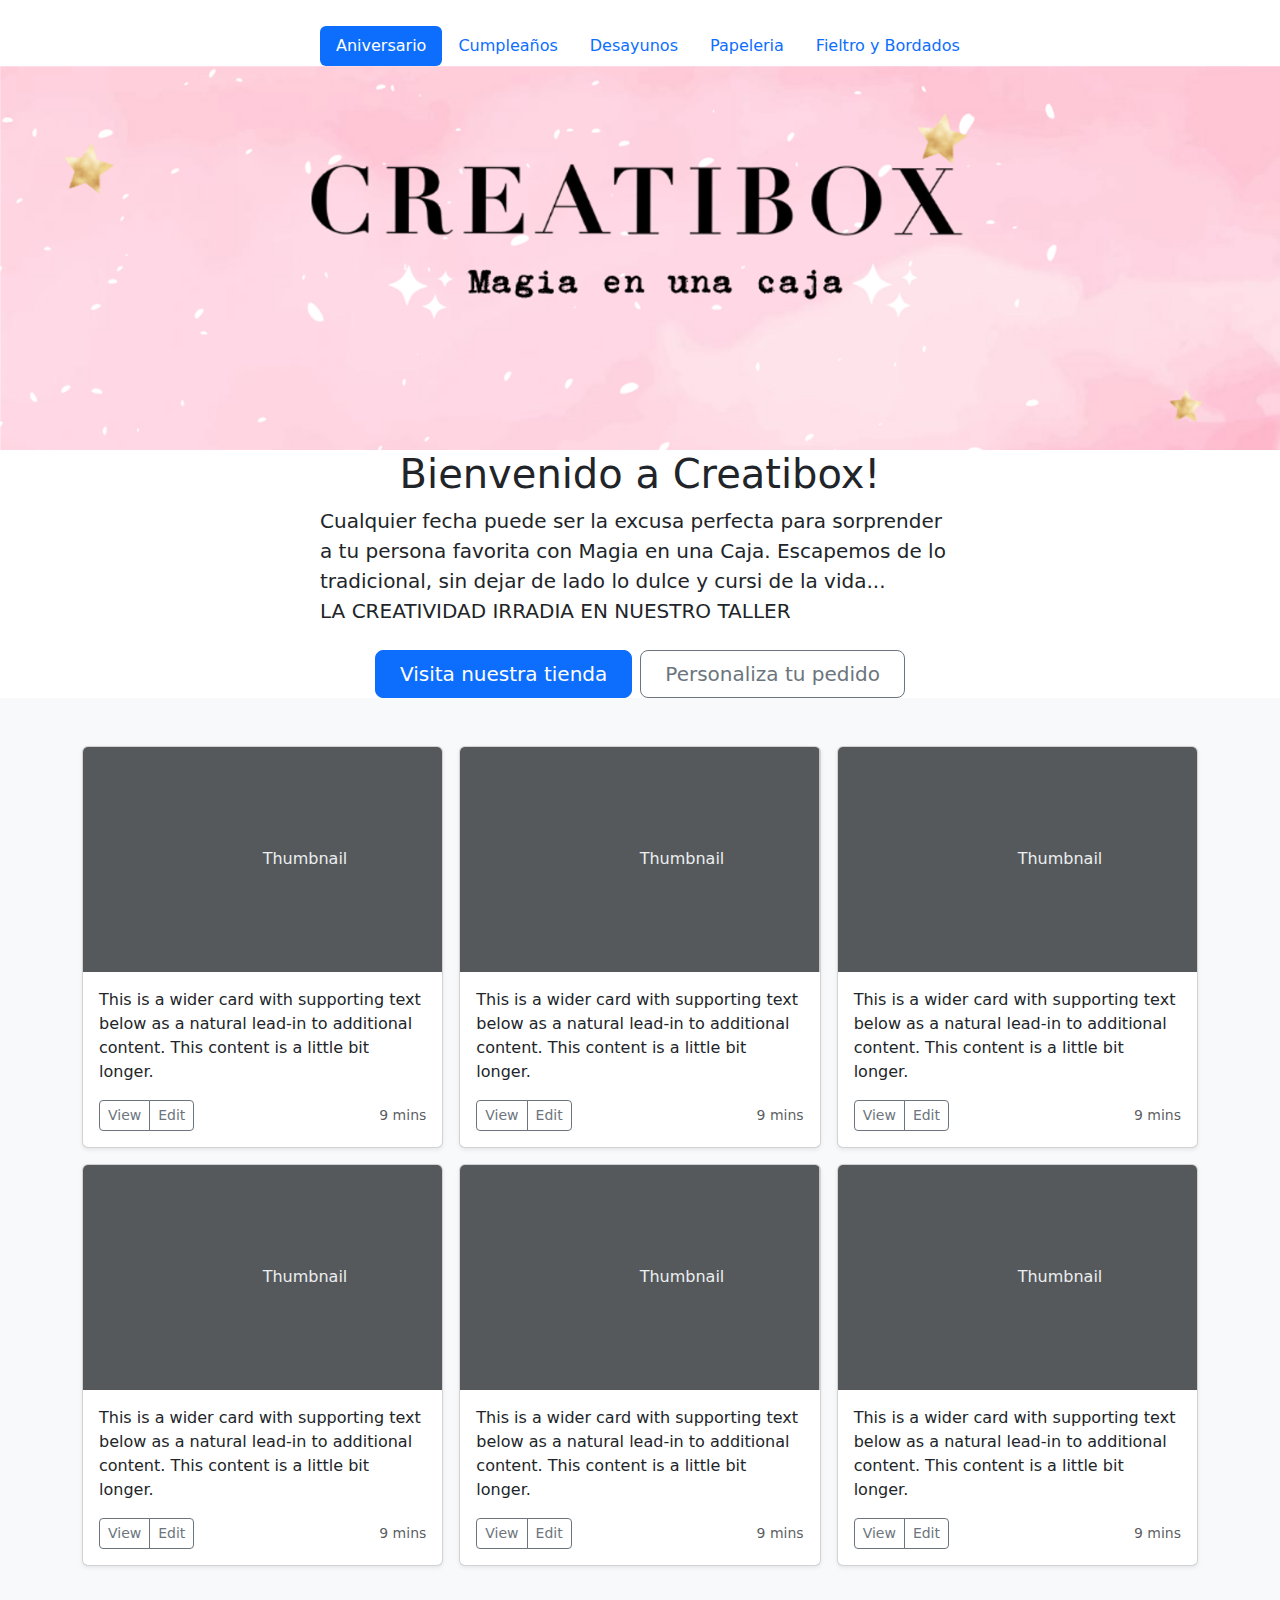
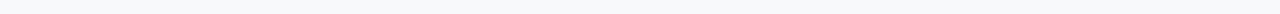
==== index.html @ 1704ca35 "Update index.html" ====
<!DOCTYPE html>
<html lang="en">
<head>
    <meta charset="UTF-8">
    <meta name="viewport" content="width=device-width, initial-scale=1.0">
    <title>Creatibox</title>
    <link href="https://cdn.jsdelivr.net/npm/bootstrap@5.3.3/dist/css/bootstrap.min.css" rel="stylesheet" integrity="sha384-QWTKZyjpPEjISv5WaRU9OFeRpok6YctnYmDr5pNlyT2bRjXh0JMhjY6hW+ALEwIH" crossorigin="anonymous">
    <link rel="stylesheet" href="sticreatibox.css">
</head>
<body>
    <header>
    <ul class="nav nav-pills">
        <li class="nav-item"><a href="Cat_aniversario" class="nav-link active" aria-current="page">Aniversario</a></li>
        <li class="nav-item"><a href="Cat_Cumpleaños" class="nav-link">Cumpleaños</a></li>
        <li class="nav-item"><a href="Cat_Desayunos" class="nav-link">Desayunos</a></li>
        <li class="nav-item"><a href="Cat_Papeleria" class="nav-link">Papeleria</a></li>
        <li class="nav-item"><a href="Cat_Fieltro" class="nav-link">Fieltro y Bordados</a></li>
      </ul>
    </header>
    <!--parte 1 banner-->
    <div id="portada">
        <img class="" src="banner_creatibox.PNG" alt="" width="100%">
        <h1 class="principal">Bienvenido a Creatibox!</h1>
        <div class="col-lg-6 mx-auto">
          <p class="lead mb-4">Cualquier fecha puede ser la excusa perfecta para sorprender a tu persona favorita con Magia en una Caja. Escapemos de lo tradicional, sin dejar de lado lo dulce y cursi de la vida... <br> LA CREATIVIDAD IRRADIA EN NUESTRO TALLER</p>
          <div class="d-grid gap-2 d-sm-flex justify-content-sm-center">
            <button type="button" class="btn btn-primary btn-lg px-4 gap-3">Visita nuestra tienda</button>
            <button type="button" class="btn btn-outline-secondary btn-lg px-4">Personaliza tu pedido</button>
          </div>
        </div>
      </div>
    <!--display de fotos-->
    <div class="album py-5 bg-body-tertiary">
        <div class="container">
    
          <div class="row row-cols-1 row-cols-sm-2 row-cols-md-3 g-3">
            <div class="col">
              <div class="card shadow-sm">
                <svg class="bd-placeholder-img card-img-top" width="100%" height="225" xmlns="http://www.w3.org/2000/svg" role="img" aria-label="Placeholder: Thumbnail" preserveAspectRatio="xMidYMid slice" focusable="false"><title>Placeholder</title><rect width="100%" height="100%" fill="#55595c"></rect><text x="50%" y="50%" fill="#eceeef" dy=".3em">Thumbnail</text></svg>
                <div class="card-body">
                  <p class="card-text">This is a wider card with supporting text below as a natural lead-in to additional content. This content is a little bit longer.</p>
                  <div class="d-flex justify-content-between align-items-center">
                    <div class="btn-group">
                      <button type="button" class="btn btn-sm btn-outline-secondary">View</button>
                      <button type="button" class="btn btn-sm btn-outline-secondary">Edit</button>
                    </div>
                    <small class="text-body-secondary">9 mins</small>
                  </div>
                </div>
              </div>
            </div>
            <div class="col">
              <div class="card shadow-sm">
                <svg class="bd-placeholder-img card-img-top" width="100%" height="225" xmlns="http://www.w3.org/2000/svg" role="img" aria-label="Placeholder: Thumbnail" preserveAspectRatio="xMidYMid slice" focusable="false"><title>Placeholder</title><rect width="100%" height="100%" fill="#55595c"></rect><text x="50%" y="50%" fill="#eceeef" dy=".3em">Thumbnail</text></svg>
                <div class="card-body">
                  <p class="card-text">This is a wider card with supporting text below as a natural lead-in to additional content. This content is a little bit longer.</p>
                  <div class="d-flex justify-content-between align-items-center">
                    <div class="btn-group">
                      <button type="button" class="btn btn-sm btn-outline-secondary">View</button>
                      <button type="button" class="btn btn-sm btn-outline-secondary">Edit</button>
                    </div>
                    <small class="text-body-secondary">9 mins</small>
                  </div>
                </div>
              </div>
            </div>
            <div class="col">
              <div class="card shadow-sm">
                <svg class="bd-placeholder-img card-img-top" width="100%" height="225" xmlns="http://www.w3.org/2000/svg" role="img" aria-label="Placeholder: Thumbnail" preserveAspectRatio="xMidYMid slice" focusable="false"><title>Placeholder</title><rect width="100%" height="100%" fill="#55595c"></rect><text x="50%" y="50%" fill="#eceeef" dy=".3em">Thumbnail</text></svg>
                <div class="card-body">
                  <p class="card-text">This is a wider card with supporting text below as a natural lead-in to additional content. This content is a little bit longer.</p>
                  <div class="d-flex justify-content-between align-items-center">
                    <div class="btn-group">
                      <button type="button" class="btn btn-sm btn-outline-secondary">View</button>
                      <button type="button" class="btn btn-sm btn-outline-secondary">Edit</button>
                    </div>
                    <small class="text-body-secondary">9 mins</small>
                  </div>
                </div>
              </div>
            </div>
    
            <div class="col">
              <div class="card shadow-sm">
                <svg class="bd-placeholder-img card-img-top" width="100%" height="225" xmlns="http://www.w3.org/2000/svg" role="img" aria-label="Placeholder: Thumbnail" preserveAspectRatio="xMidYMid slice" focusable="false"><title>Placeholder</title><rect width="100%" height="100%" fill="#55595c"></rect><text x="50%" y="50%" fill="#eceeef" dy=".3em">Thumbnail</text></svg>
                <div class="card-body">
                  <p class="card-text">This is a wider card with supporting text below as a natural lead-in to additional content. This content is a little bit longer.</p>
                  <div class="d-flex justify-content-between align-items-center">
                    <div class="btn-group">
                      <button type="button" class="btn btn-sm btn-outline-secondary">View</button>
                      <button type="button" class="btn btn-sm btn-outline-secondary">Edit</button>
                    </div>
                    <small class="text-body-secondary">9 mins</small>
                  </div>
                </div>
              </div>
            </div>
            <div class="col">
              <div class="card shadow-sm">
                <svg class="bd-placeholder-img card-img-top" width="100%" height="225" xmlns="http://www.w3.org/2000/svg" role="img" aria-label="Placeholder: Thumbnail" preserveAspectRatio="xMidYMid slice" focusable="false"><title>Placeholder</title><rect width="100%" height="100%" fill="#55595c"></rect><text x="50%" y="50%" fill="#eceeef" dy=".3em">Thumbnail</text></svg>
                <div class="card-body">
                  <p class="card-text">This is a wider card with supporting text below as a natural lead-in to additional content. This content is a little bit longer.</p>
                  <div class="d-flex justify-content-between align-items-center">
                    <div class="btn-group">
                      <button type="button" class="btn btn-sm btn-outline-secondary">View</button>
                      <button type="button" class="btn btn-sm btn-outline-secondary">Edit</button>
                    </div>
                    <small class="text-body-secondary">9 mins</small>
                  </div>
                </div>
              </div>
            </div>
            <div class="col">
              <div class="card shadow-sm">
                <svg class="bd-placeholder-img card-img-top" width="100%" height="225" xmlns="http://www.w3.org/2000/svg" role="img" aria-label="Placeholder: Thumbnail" preserveAspectRatio="xMidYMid slice" focusable="false"><title>Placeholder</title><rect width="100%" height="100%" fill="#55595c"></rect><text x="50%" y="50%" fill="#eceeef" dy=".3em">Thumbnail</text></svg>
                <div class="card-body">
                  <p class="card-text">This is a wider card with supporting text below as a natural lead-in to additional content. This content is a little bit longer.</p>
                  <div class="d-flex justify-content-between align-items-center">
                    <div class="btn-group">
                      <button type="button" class="btn btn-sm btn-outline-secondary">View</button>
                      <button type="button" class="btn btn-sm btn-outline-secondary">Edit</button>
                    </div>
                    <small class="text-body-secondary">9 mins</small>
                  </div>
                </div>
              </div>
            </div>
</body>
</html>
---- sticreatibox.css ----
.header{
font-family: fantasy;
text-align: center;
}
.principal{
    text-align: center;
}
.nav-pills{
    margin-left: 25%;
    margin-top: 2%;
}
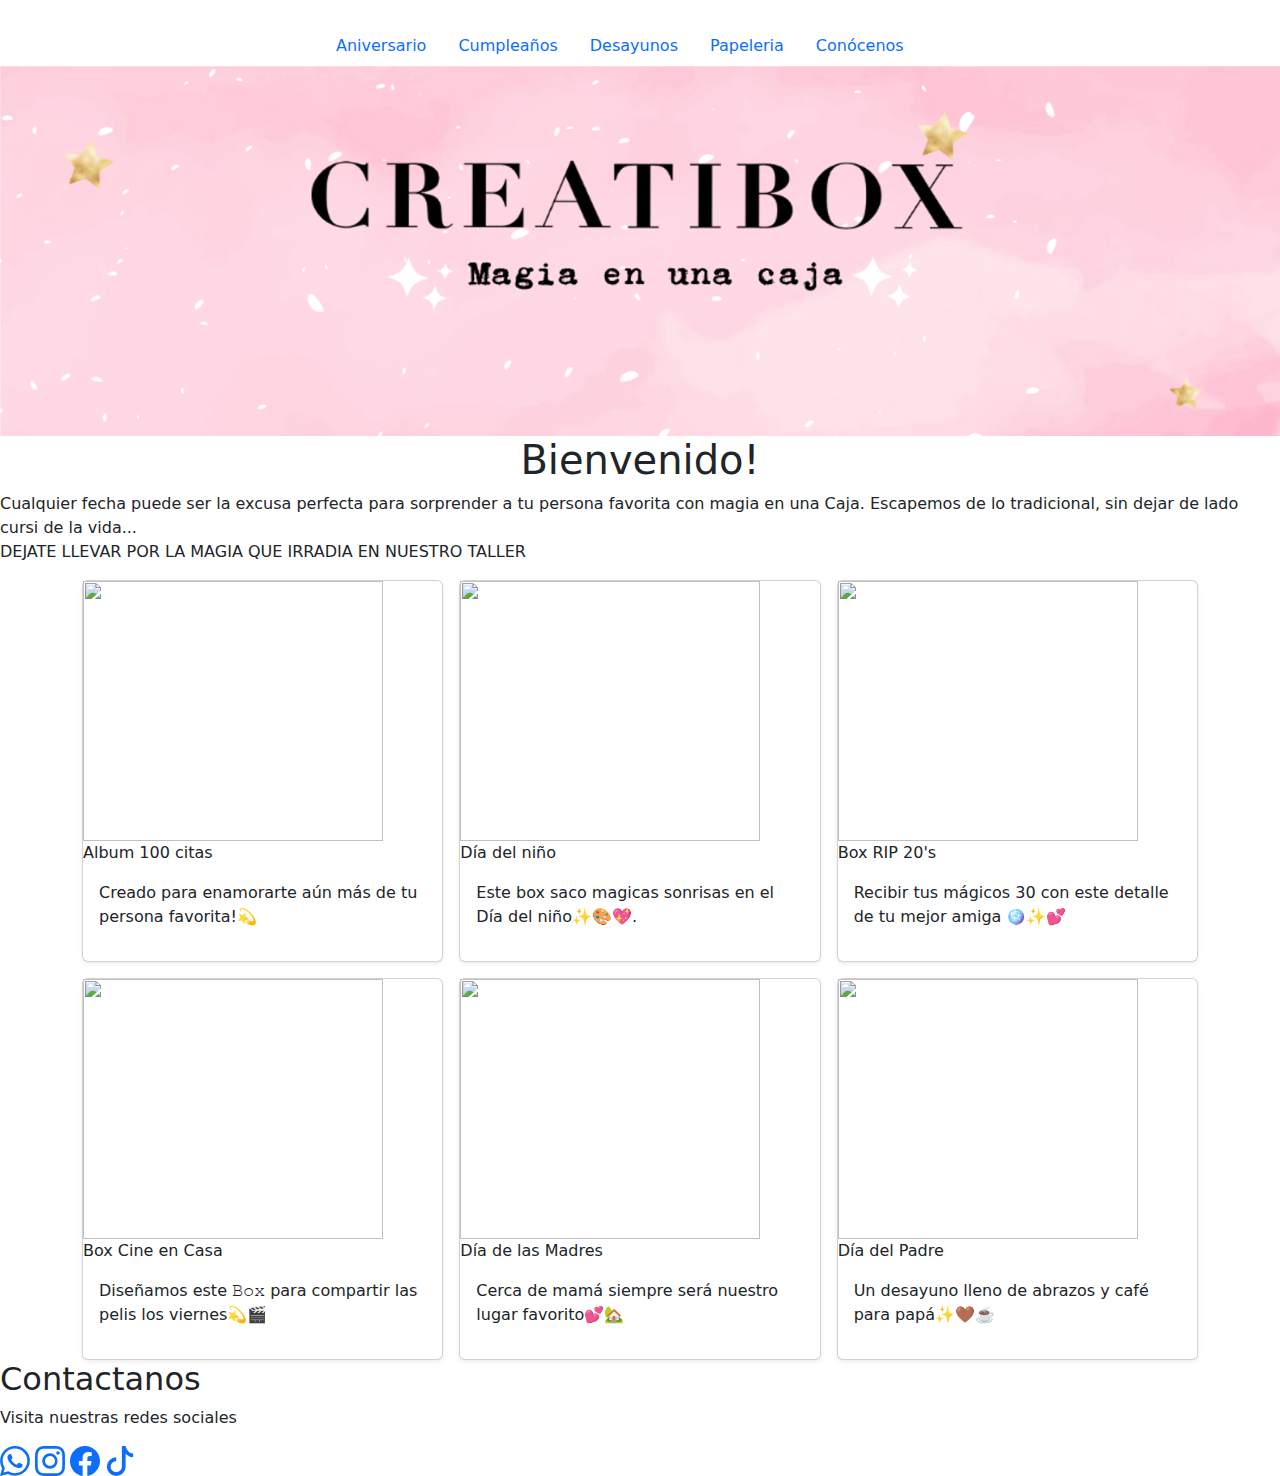
==== commit 3f1cbe30: "Update index.html" ====
--- a/index.html
+++ b/index.html
@@ -1,5 +1,5 @@
 <!DOCTYPE html>
-<html lang="en">
+<html lang="es">
 <head>
     <meta charset="UTF-8">
     <meta name="viewport" content="width=device-width, initial-scale=1.0">
@@ -10,120 +10,119 @@
 <body>
     <header>
     <ul class="nav nav-pills">
-        <li class="nav-item"><a href="Cat_aniversario" class="nav-link active" aria-current="page">Aniversario</a></li>
-        <li class="nav-item"><a href="Cat_Cumpleaños" class="nav-link">Cumpleaños</a></li>
-        <li class="nav-item"><a href="Cat_Desayunos" class="nav-link">Desayunos</a></li>
-        <li class="nav-item"><a href="Cat_Papeleria" class="nav-link">Papeleria</a></li>
-        <li class="nav-item"><a href="Cat_Fieltro" class="nav-link">Fieltro y Bordados</a></li>
+        <li class="nav-item"><a href="https://drive.google.com/file/d/1BgeW65C6iKcRSabEUZu8AlynKFk9W04d/view" class="nav-link">Aniversario</a></li>
+        <li class="nav-item"><a href="https://drive.google.com/file/d/1uQKXh5lFfRZfq7g5q_tAALwRXe04XDT4/view" class="nav-link">Cumpleaños</a></li>
+        <li class="nav-item"><a href="https://drive.google.com/file/d/15_2VA3XuF8bs-eMj814XFstAPiEPyAQj/view" class="nav-link">Desayunos</a></li>
+        <li class="nav-item"><a href="https://drive.google.com/file/d/13I0VQ-iVN0LmcDx_HsK6YAFzVX-oDXko/view" class="nav-link">Papeleria</a></li>
+        <li class="nav-item"><a href="Sobre nosotras.html" class="nav-link">Conócenos</a></li>
       </ul>
     </header>
     <!--parte 1 banner-->
     <div id="portada">
-        <img class="" src="banner_creatibox.PNG" alt="" width="100%">
-        <h1 class="principal">Bienvenido a Creatibox!</h1>
-        <div class="col-lg-6 mx-auto">
-          <p class="lead mb-4">Cualquier fecha puede ser la excusa perfecta para sorprender a tu persona favorita con Magia en una Caja. Escapemos de lo tradicional, sin dejar de lado lo dulce y cursi de la vida... <br> LA CREATIVIDAD IRRADIA EN NUESTRO TALLER</p>
-          <div class="d-grid gap-2 d-sm-flex justify-content-sm-center">
-            <button type="button" class="btn btn-primary btn-lg px-4 gap-3">Visita nuestra tienda</button>
-            <button type="button" class="btn btn-outline-secondary btn-lg px-4">Personaliza tu pedido</button>
-          </div>
+        <img class="" src="banner_creatibox.PNG" alt="" width="100%" height="370px">
+        <div id="banner_cont">
+        <h1 class="principal">Bienvenido!</h1>
+          <p>Cualquier fecha puede ser la excusa perfecta para sorprender a tu persona favorita con magia en una Caja. Escapemos de lo tradicional, sin dejar de lado cursi de la vida...<br> DEJATE LLEVAR POR LA MAGIA QUE IRRADIA EN NUESTRO TALLER</p>
         </div>
       </div>
     <!--display de fotos-->
-    <div class="album py-5 bg-body-tertiary">
+    <div class="album">
         <div class="container">
-    
           <div class="row row-cols-1 row-cols-sm-2 row-cols-md-3 g-3">
             <div class="col">
               <div class="card shadow-sm">
-                <svg class="bd-placeholder-img card-img-top" width="100%" height="225" xmlns="http://www.w3.org/2000/svg" role="img" aria-label="Placeholder: Thumbnail" preserveAspectRatio="xMidYMid slice" focusable="false"><title>Placeholder</title><rect width="100%" height="100%" fill="#55595c"></rect><text x="50%" y="50%" fill="#eceeef" dy=".3em">Thumbnail</text></svg>
+                <img src="album100.png" width="300px" height="260px" role="img" aria-label="Placeholder: Thumbnail" preserveAspectRatio="xMidYMid slice" focusable="false"><title></title><rect width="100%" height="100%" fill=""></rect><text x="50%" y="50%" fill="" dy=".3em">Album 100 citas</text></svg>
                 <div class="card-body">
-                  <p class="card-text">This is a wider card with supporting text below as a natural lead-in to additional content. This content is a little bit longer.</p>
+                  <p class="card-text">Creado para enamorarte aún más de tu persona favorita!💫</p>
                   <div class="d-flex justify-content-between align-items-center">
-                    <div class="btn-group">
-                      <button type="button" class="btn btn-sm btn-outline-secondary">View</button>
-                      <button type="button" class="btn btn-sm btn-outline-secondary">Edit</button>
-                    </div>
-                    <small class="text-body-secondary">9 mins</small>
+                    <small class="text-body-secondary"></small>
                   </div>
                 </div>
               </div>
             </div>
             <div class="col">
               <div class="card shadow-sm">
-                <svg class="bd-placeholder-img card-img-top" width="100%" height="225" xmlns="http://www.w3.org/2000/svg" role="img" aria-label="Placeholder: Thumbnail" preserveAspectRatio="xMidYMid slice" focusable="false"><title>Placeholder</title><rect width="100%" height="100%" fill="#55595c"></rect><text x="50%" y="50%" fill="#eceeef" dy=".3em">Thumbnail</text></svg>
+                <img src="imagen1.png" width="300px" height="260px" role="img" aria-label="Placeholder: Thumbnail" preserveAspectRatio="xMidYMid slice" focusable="false"><title></title><rect width="100%" height="100%" fill=""></rect><text x="50%" y="50%" fill="" dy=".3em">Día del niño</text></svg>
                 <div class="card-body">
-                  <p class="card-text">This is a wider card with supporting text below as a natural lead-in to additional content. This content is a little bit longer.</p>
+                  <p class="card-text">Este box saco magicas sonrisas en el Día del niño✨🎨💖.</p>
                   <div class="d-flex justify-content-between align-items-center">
-                    <div class="btn-group">
-                      <button type="button" class="btn btn-sm btn-outline-secondary">View</button>
-                      <button type="button" class="btn btn-sm btn-outline-secondary">Edit</button>
-                    </div>
-                    <small class="text-body-secondary">9 mins</small>
+                    <small class="text-body-secondary"></small>
                   </div>
                 </div>
               </div>
             </div>
             <div class="col">
               <div class="card shadow-sm">
-                <svg class="bd-placeholder-img card-img-top" width="100%" height="225" xmlns="http://www.w3.org/2000/svg" role="img" aria-label="Placeholder: Thumbnail" preserveAspectRatio="xMidYMid slice" focusable="false"><title>Placeholder</title><rect width="100%" height="100%" fill="#55595c"></rect><text x="50%" y="50%" fill="#eceeef" dy=".3em">Thumbnail</text></svg>
+                <img src="rip20s.png" width="300px" height="260px" role="img" aria-label="Placeholder: Thumbnail" preserveAspectRatio="xMidYMid slice" focusable="false"><title></title><rect width="100%" height="100%" fill=""></rect><text x="50%" y="50%" fill="" dy=".3em">Box RIP 20's</text></svg>
                 <div class="card-body">
-                  <p class="card-text">This is a wider card with supporting text below as a natural lead-in to additional content. This content is a little bit longer.</p>
+                  <p class="card-text">Recibir tus mágicos 30 con este detalle de tu mejor amiga 🪩✨💕
+                  </p>
                   <div class="d-flex justify-content-between align-items-center">
-                    <div class="btn-group">
-                      <button type="button" class="btn btn-sm btn-outline-secondary">View</button>
-                      <button type="button" class="btn btn-sm btn-outline-secondary">Edit</button>
-                    </div>
-                    <small class="text-body-secondary">9 mins</small>
-                  </div>
-                </div>
-              </div>
-            </div>
-    
-            <div class="col">
-              <div class="card shadow-sm">
-                <svg class="bd-placeholder-img card-img-top" width="100%" height="225" xmlns="http://www.w3.org/2000/svg" role="img" aria-label="Placeholder: Thumbnail" preserveAspectRatio="xMidYMid slice" focusable="false"><title>Placeholder</title><rect width="100%" height="100%" fill="#55595c"></rect><text x="50%" y="50%" fill="#eceeef" dy=".3em">Thumbnail</text></svg>
-                <div class="card-body">
-                  <p class="card-text">This is a wider card with supporting text below as a natural lead-in to additional content. This content is a little bit longer.</p>
-                  <div class="d-flex justify-content-between align-items-center">
-                    <div class="btn-group">
-                      <button type="button" class="btn btn-sm btn-outline-secondary">View</button>
-                      <button type="button" class="btn btn-sm btn-outline-secondary">Edit</button>
-                    </div>
-                    <small class="text-body-secondary">9 mins</small>
+                    <small class="text-body-secondary"></small>
                   </div>
                 </div>
               </div>
             </div>
             <div class="col">
               <div class="card shadow-sm">
-                <svg class="bd-placeholder-img card-img-top" width="100%" height="225" xmlns="http://www.w3.org/2000/svg" role="img" aria-label="Placeholder: Thumbnail" preserveAspectRatio="xMidYMid slice" focusable="false"><title>Placeholder</title><rect width="100%" height="100%" fill="#55595c"></rect><text x="50%" y="50%" fill="#eceeef" dy=".3em">Thumbnail</text></svg>
+                <img src="boxcineencasa.png" width="300px" height="260px" role="img" aria-label="Placeholder: Thumbnail" preserveAspectRatio="xMidYMid slice" focusable="false"><title></title><rect width="100%" height="100%" fill=""></rect><text x="50%" y="50%" fill="" dy=".3em">Box Cine en Casa</text></svg>
                 <div class="card-body">
-                  <p class="card-text">This is a wider card with supporting text below as a natural lead-in to additional content. This content is a little bit longer.</p>
+                  <p class="card-text">Diseñamos este 𝙱𝚘𝚡 para compartir las pelis los viernes💫🎬
+                  </p>
                   <div class="d-flex justify-content-between align-items-center">
-                    <div class="btn-group">
-                      <button type="button" class="btn btn-sm btn-outline-secondary">View</button>
-                      <button type="button" class="btn btn-sm btn-outline-secondary">Edit</button>
-                    </div>
-                    <small class="text-body-secondary">9 mins</small>
+                    <small class="text-body-secondary"></small>
                   </div>
                 </div>
               </div>
             </div>
             <div class="col">
               <div class="card shadow-sm">
-                <svg class="bd-placeholder-img card-img-top" width="100%" height="225" xmlns="http://www.w3.org/2000/svg" role="img" aria-label="Placeholder: Thumbnail" preserveAspectRatio="xMidYMid slice" focusable="false"><title>Placeholder</title><rect width="100%" height="100%" fill="#55595c"></rect><text x="50%" y="50%" fill="#eceeef" dy=".3em">Thumbnail</text></svg>
+                <img src="diadelamadre.jpeg" width="300px" height="260px" role="img" aria-label="Placeholder: Thumbnail" preserveAspectRatio="xMidYMid slice" focusable="false"><title></title><rect width="100%" height="100%" fill=""></rect><text x="50%" y="50%" fill="" dy=".3em"> Día de las Madres</text></svg>
                 <div class="card-body">
-                  <p class="card-text">This is a wider card with supporting text below as a natural lead-in to additional content. This content is a little bit longer.</p>
+                  <p class="card-text">Cerca de mamá siempre será nuestro lugar favorito💕🏡
+                  </p>
                   <div class="d-flex justify-content-between align-items-center">
-                    <div class="btn-group">
-                      <button type="button" class="btn btn-sm btn-outline-secondary">View</button>
-                      <button type="button" class="btn btn-sm btn-outline-secondary">Edit</button>
-                    </div>
-                    <small class="text-body-secondary">9 mins</small>
+                    <small class="text-body-secondary"></small>
                   </div>
                 </div>
               </div>
             </div>
+            <div class="col">
+              <div class="card shadow-sm">
+                <img src="diadelpadre.png" width="300px" height="260px" role="img" aria-label="Placeholder: Thumbnail" preserveAspectRatio="xMidYMid slice" focusable="false"><title></title><rect width="100%" height="100%" fill=""></rect><text x="50%" y="50%" fill="" dy=".3em">Día del Padre</text></svg>
+                <div class="card-body">
+                  <p class="card-text">Un desayuno lleno de abrazos y café para papá✨🤎☕️
+                  </p>
+                  <div class="d-flex justify-content-between align-items-center">
+                    <small class="text-body-secondary"></small>
+                  </div>
+                </div>
+              </div>
+            </div>
+          </div>
+        </div>
+      </div>
+    </div>
+  </div>
+</div>
+  <!--piedepagina-->
+<footer>
+  <div>
+  <h2>Contactanos</h2>
+  <p>Visita nuestras redes sociales</p>
+  <a href="https://api.whatsapp.com/send?phone=51977813447"><svg xmlns="http://www.w3.org/2000/svg" width="30" height="30" fill="currentColor" class="" viewBox="0 0 16 16">
+    <path d="M13.601 2.326A7.85 7.85 0 0 0 7.994 0C3.627 0 .068 3.558.064 7.926c0 1.399.366 2.76 1.057 3.965L0 16l4.204-1.102a7.9 7.9 0 0 0 3.79.965h.004c4.368 0 7.926-3.558 7.93-7.93A7.9 7.9 0 0 0 13.6 2.326zM7.994 14.521a6.6 6.6 0 0 1-3.356-.92l-.24-.144-2.494.654.666-2.433-.156-.251a6.56 6.56 0 0 1-1.007-3.505c0-3.626 2.957-6.584 6.591-6.584a6.56 6.56 0 0 1 4.66 1.931 6.56 6.56 0 0 1 1.928 4.66c-.004 3.639-2.961 6.592-6.592 6.592m3.615-4.934c-.197-.099-1.17-.578-1.353-.646-.182-.065-.315-.099-.445.099-.133.197-.513.646-.627.775-.114.133-.232.148-.43.05-.197-.1-.836-.308-1.592-.985-.59-.525-.985-1.175-1.103-1.372-.114-.198-.011-.304.088-.403.087-.088.197-.232.296-.346.1-.114.133-.198.198-.33.065-.134.034-.248-.015-.347-.05-.099-.445-1.076-.612-1.47-.16-.389-.323-.335-.445-.34-.114-.007-.247-.007-.38-.007a.73.73 0 0 0-.529.247c-.182.198-.691.677-.691 1.654s.71 1.916.81 2.049c.098.133 1.394 2.132 3.383 2.992.47.205.84.326 1.129.418.475.152.904.129 1.246.08.38-.058 1.171-.48 1.338-.943.164-.464.164-.86.114-.943-.049-.084-.182-.133-.38-.232"/>
+    </svg></a>
+  <a href="https://www.instagram.com/creatibox.pe/?hl=es-la"><svg xmlns="http://www.w3.org/2000/svg" width="30" height="30" fill="currentColor" class="" viewBox="0 0 16 16">
+      <path d="M8 0C5.829 0 5.556.01 4.703.048 3.85.088 3.269.222 2.76.42a3.9 3.9 0 0 0-1.417.923A3.9 3.9 0 0 0 .42 2.76C.222 3.268.087 3.85.048 4.7.01 5.555 0 5.827 0 8.001c0 2.172.01 2.444.048 3.297.04.852.174 1.433.372 1.942.205.526.478.972.923 1.417.444.445.89.719 1.416.923.51.198 1.09.333 1.942.372C5.555 15.99 5.827 16 8 16s2.444-.01 3.298-.048c.851-.04 1.434-.174 1.943-.372a3.9 3.9 0 0 0 1.416-.923c.445-.445.718-.891.923-1.417.197-.509.332-1.09.372-1.942C15.99 10.445 16 10.173 16 8s-.01-2.445-.048-3.299c-.04-.851-.175-1.433-.372-1.941a3.9 3.9 0 0 0-.923-1.417A3.9 3.9 0 0 0 13.24.42c-.51-.198-1.092-.333-1.943-.372C10.443.01 10.172 0 7.998 0zm-.717 1.442h.718c2.136 0 2.389.007 3.232.046.78.035 1.204.166 1.486.275.373.145.64.319.92.599s.453.546.598.92c.11.281.24.705.275 1.485.039.843.047 1.096.047 3.231s-.008 2.389-.047 3.232c-.035.78-.166 1.203-.275 1.485a2.5 2.5 0 0 1-.599.919c-.28.28-.546.453-.92.598-.28.11-.704.24-1.485.276-.843.038-1.096.047-3.232.047s-2.39-.009-3.233-.047c-.78-.036-1.203-.166-1.485-.276a2.5 2.5 0 0 1-.92-.598 2.5 2.5 0 0 1-.6-.92c-.109-.281-.24-.705-.275-1.485-.038-.843-.046-1.096-.046-3.233s.008-2.388.046-3.231c.036-.78.166-1.204.276-1.486.145-.373.319-.64.599-.92s.546-.453.92-.598c.282-.11.705-.24 1.485-.276.738-.034 1.024-.044 2.515-.045zm4.988 1.328a.96.96 0 1 0 0 1.92.96.96 0 0 0 0-1.92m-4.27 1.122a4.109 4.109 0 1 0 0 8.217 4.109 4.109 0 0 0 0-8.217m0 1.441a2.667 2.667 0 1 1 0 5.334 2.667 2.667 0 0 1 0-5.334"/>
+      </svg></a>
+  <a href="https://www.facebook.com/search/top?q=creatibox&locale=es_LA"><svg xmlns="http://www.w3.org/2000/svg" width="30" height="30" fill="currentColor" class="" viewBox="0 0 16 16">
+  <path d="M16 8.049c0-4.446-3.582-8.05-8-8.05C3.58 0-.002 3.603-.002 8.05c0 4.017 2.926 7.347 6.75 7.951v-5.625h-2.03V8.05H6.75V6.275c0-2.017 1.195-3.131 3.022-3.131.876 0 1.791.157 1.791.157v1.98h-1.009c-.993 0-1.303.621-1.303 1.258v1.51h2.218l-.354 2.326H9.25V16c3.824-.604 6.75-3.934 6.75-7.951"/>
+  </svg></a>
+  <a href="https://www.tiktok.com/@creatibox"><svg xmlns="http://www.w3.org/2000/svg" width="30" height="30" fill="currentColor" class="" viewBox="0 0 16 16">
+  <path d="M9 0h1.98c.144.715.54 1.617 1.235 2.512C12.895 3.389 13.797 4 15 4v2c-1.753 0-3.07-.814-4-1.829V11a5 5 0 1 1-5-5v2a3 3 0 1 0 3 3z"/>
+  </svg></a>
+</div>
+</footer>
 </body>
 </html>
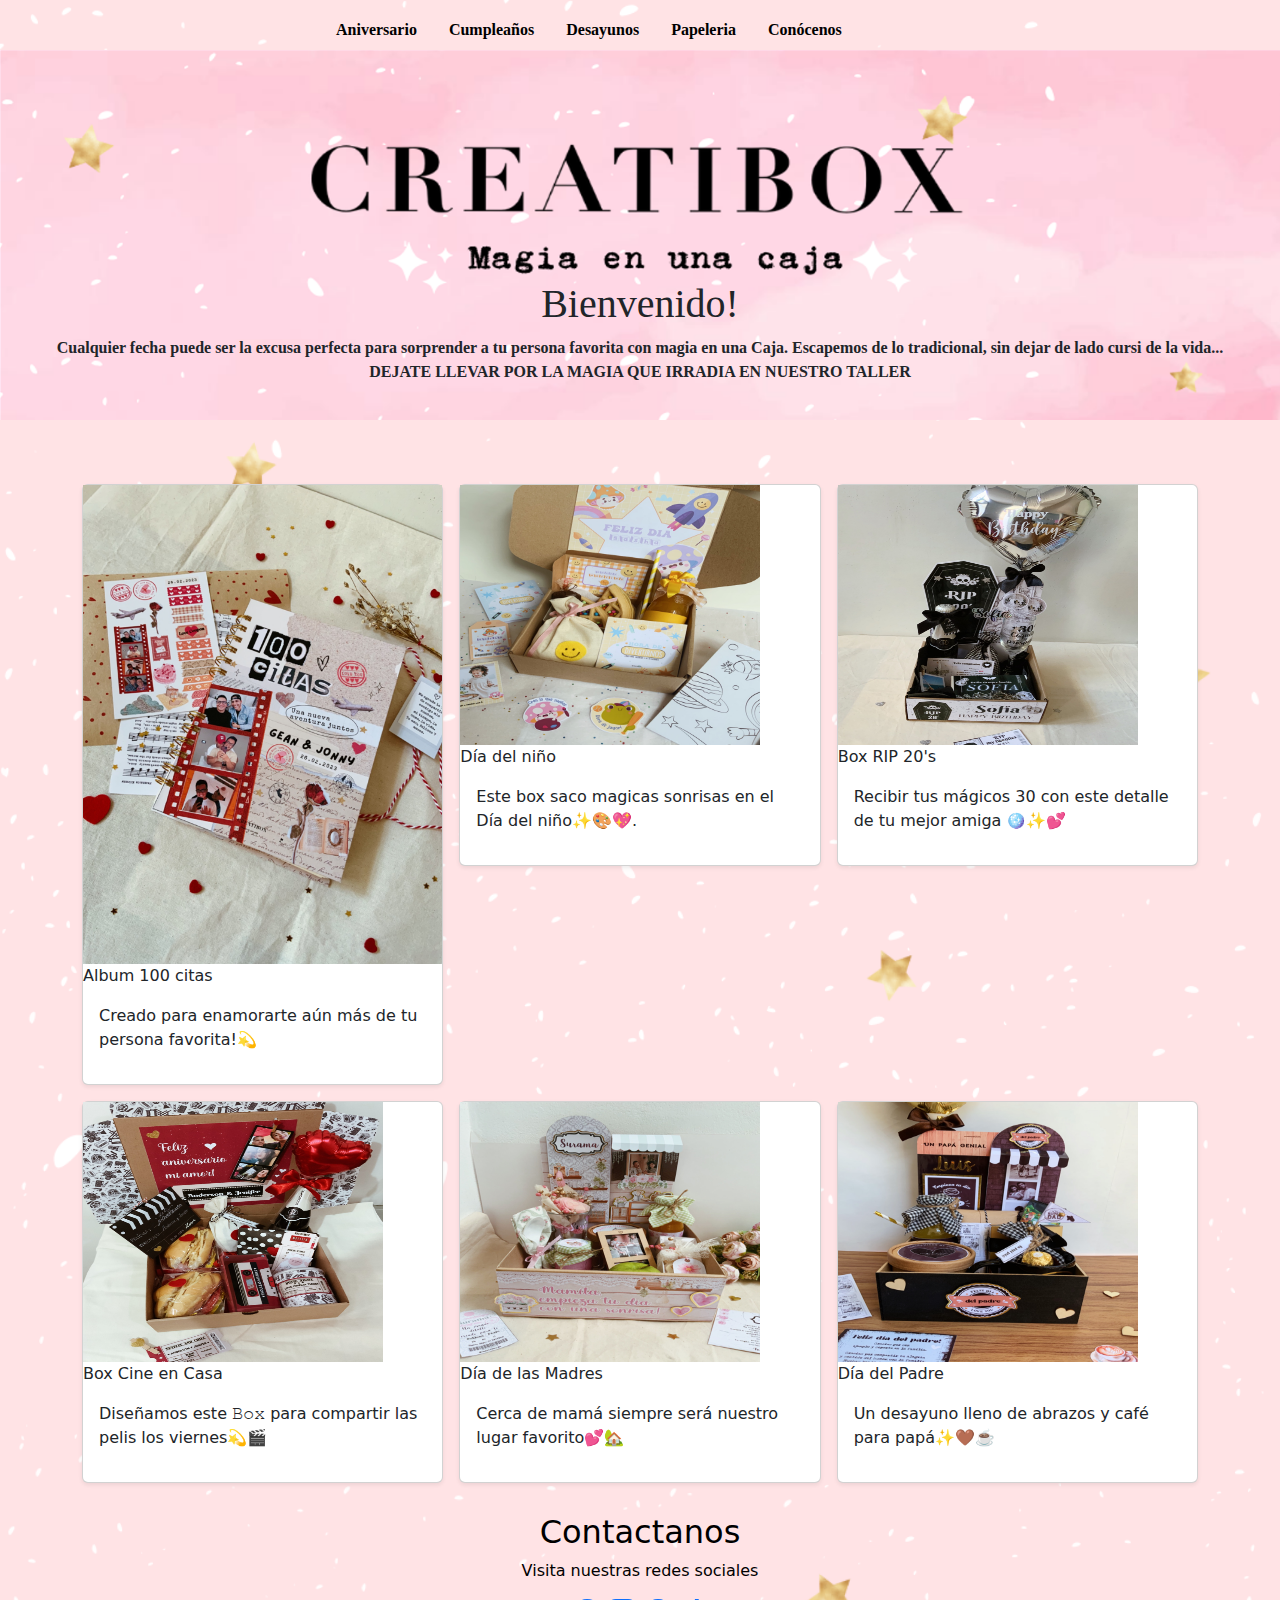
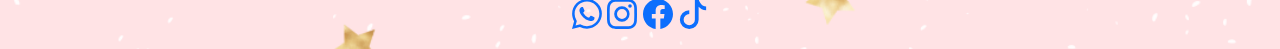
==== commit d412c789: "Update index.html" ====
--- a/index.html
+++ b/index.html
@@ -31,7 +31,7 @@
           <div class="row row-cols-1 row-cols-sm-2 row-cols-md-3 g-3">
             <div class="col">
               <div class="card shadow-sm">
-                <img src="album100.png" width="300px" height="260px" role="img" aria-label="Placeholder: Thumbnail" preserveAspectRatio="xMidYMid slice" focusable="false"><title></title><rect width="100%" height="100%" fill=""></rect><text x="50%" y="50%" fill="" dy=".3em">Album 100 citas</text></svg>
+                <img src="album100.png" width="100%" height="100%" role="img" aria-label="Placeholder: Thumbnail" preserveAspectRatio="xMidYMid slice" focusable="false"><title></title><rect width="100%" height="100%" fill=""></rect><text x="50%" y="50%" fill="" dy=".3em">Album 100 citas</text></svg>
                 <div class="card-body">
                   <p class="card-text">Creado para enamorarte aún más de tu persona favorita!💫</p>
                   <div class="d-flex justify-content-between align-items-center">
--- a/sticreatibox.css
+++ b/sticreatibox.css
@@ -1,12 +1,78 @@
-.header{
-font-family: fantasy;
-text-align: center;
+body{
+    background-image: url("backgroundpage_creatibox.png");
+    background-size: cover;
+    background-position: center;
+    background-repeat: no-repeat;
+}
+header{
+    font-family: "lora", serif;
+    font-weight: 700;
+    font-style: normal;
+    text-align: center;
+    position: absolute;
+    padding-left: 25%;
+    padding-top: 10px;
+}
+.nav-link{
+    color:black;
 }
 .principal{
     text-align: center;
 }
-.nav-pills{
-    margin-left: 25%;
-    margin-top: 2%;
+
+#portada{
+    background-image: url="banner_creatibox.PNG";
+    background-color: transparent;
+    text-align: left;
+    padding-top: 50px;
 }
-
+#portada img{
+    position: absolute;
+    z-index: -1;
+    width: 100%;
+}
+#banner_cont{
+    padding-top: 230px;
+    text-align: center;
+    padding-left: 1%;
+    padding-right: 1%;
+    font-family: "lora", serif;
+    font-weight: 700;
+    font-style: normal;
+}
+.historia img {
+    max-width: 350px;
+    border-radius: 10px;
+    margin-right: 10px;
+}
+.historia p {
+    font-family: "lora", serif;
+    font-weight: 600;
+    font-style: normal;
+    text-align: justify;
+    flex: 10;
+}
+.historia{
+    align-items: center;
+    padding: 10px;
+    display: flex;
+    max-width: 1000px;
+    margin: 1px;
+}
+.titulos{
+    font-family: "lora", serif;
+    font-weight: 700;
+    font-style: normal;
+    text-align: center; 
+    margin-top: 50px;
+}
+.album {
+    background-color: transparent;
+    margin-top: 100px;
+}
+footer{
+    color: black;
+    text-align: center;
+    padding-top: 30px;
+    padding-bottom: 20px;
+}
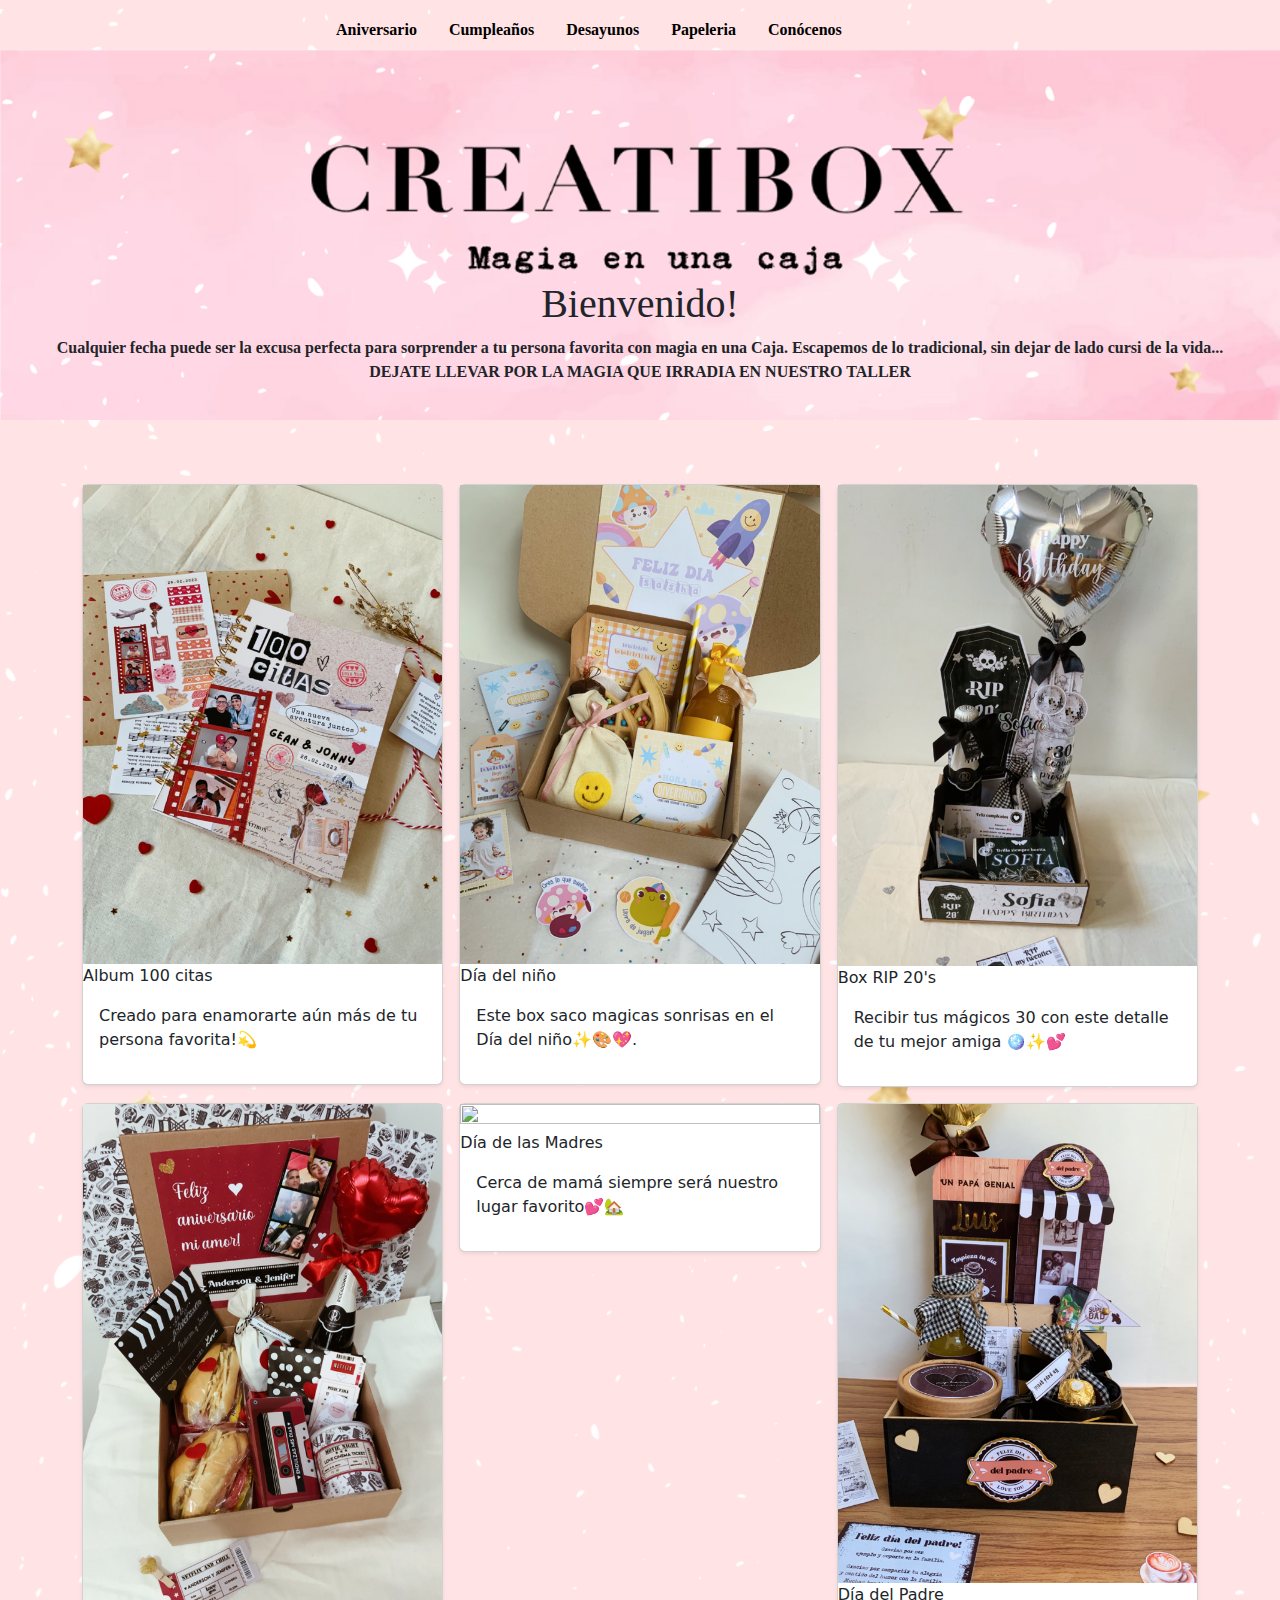
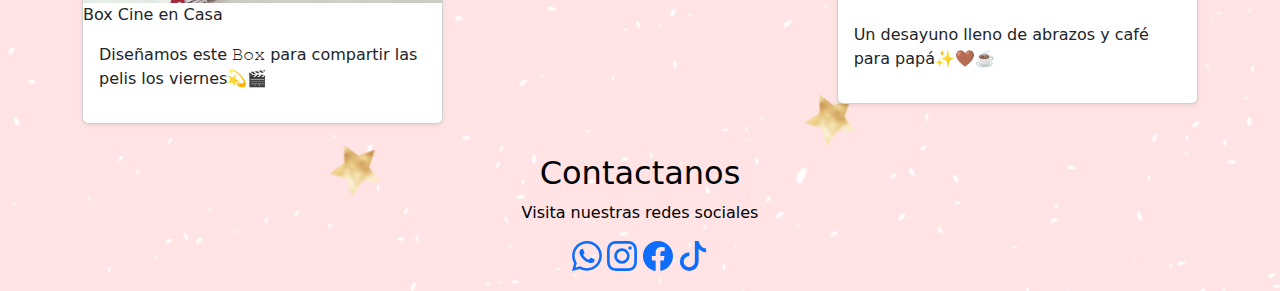
==== commit 39807e8b: "Update index.html" ====
--- a/index.html
+++ b/index.html
@@ -31,7 +31,7 @@
           <div class="row row-cols-1 row-cols-sm-2 row-cols-md-3 g-3">
             <div class="col">
               <div class="card shadow-sm">
-                <img src="album100.png" width="100%" height="100%" role="img" aria-label="Placeholder: Thumbnail" preserveAspectRatio="xMidYMid slice" focusable="false"><title></title><rect width="100%" height="100%" fill=""></rect><text x="50%" y="50%" fill="" dy=".3em">Album 100 citas</text></svg>
+                <img src="album100.png" width=100%" height="100%" role="img" aria-label="Placeholder: Thumbnail" preserveAspectRatio="xMidYMid slice" focusable="false"><title></title><rect width="100%" height="100%" fill=""></rect><text x="50%" y="50%" fill="" dy=".3em">Album 100 citas</text></svg>
                 <div class="card-body">
                   <p class="card-text">Creado para enamorarte aún más de tu persona favorita!💫</p>
                   <div class="d-flex justify-content-between align-items-center">
@@ -42,7 +42,7 @@
             </div>
             <div class="col">
               <div class="card shadow-sm">
-                <img src="imagen1.png" width="300px" height="260px" role="img" aria-label="Placeholder: Thumbnail" preserveAspectRatio="xMidYMid slice" focusable="false"><title></title><rect width="100%" height="100%" fill=""></rect><text x="50%" y="50%" fill="" dy=".3em">Día del niño</text></svg>
+                <img src="imagen1.png" width="100%" height="100%" role="img" aria-label="Placeholder: Thumbnail" preserveAspectRatio="xMidYMid slice" focusable="false"><title></title><rect width="100%" height="100%" fill=""></rect><text x="50%" y="50%" fill="" dy=".3em">Día del niño</text></svg>
                 <div class="card-body">
                   <p class="card-text">Este box saco magicas sonrisas en el Día del niño✨🎨💖.</p>
                   <div class="d-flex justify-content-between align-items-center">
@@ -53,7 +53,7 @@
             </div>
             <div class="col">
               <div class="card shadow-sm">
-                <img src="rip20s.png" width="300px" height="260px" role="img" aria-label="Placeholder: Thumbnail" preserveAspectRatio="xMidYMid slice" focusable="false"><title></title><rect width="100%" height="100%" fill=""></rect><text x="50%" y="50%" fill="" dy=".3em">Box RIP 20's</text></svg>
+                <img src="rip20s.png" width="100%" height="100%" role="img" aria-label="Placeholder: Thumbnail" preserveAspectRatio="xMidYMid slice" focusable="false"><title></title><rect width="100%" height="100%" fill=""></rect><text x="50%" y="50%" fill="" dy=".3em">Box RIP 20's</text></svg>
                 <div class="card-body">
                   <p class="card-text">Recibir tus mágicos 30 con este detalle de tu mejor amiga 🪩✨💕
                   </p>
@@ -65,7 +65,7 @@
             </div>
             <div class="col">
               <div class="card shadow-sm">
-                <img src="boxcineencasa.png" width="300px" height="260px" role="img" aria-label="Placeholder: Thumbnail" preserveAspectRatio="xMidYMid slice" focusable="false"><title></title><rect width="100%" height="100%" fill=""></rect><text x="50%" y="50%" fill="" dy=".3em">Box Cine en Casa</text></svg>
+                <img src="boxcineencasa.png" width="100%" height="100%" role="img" aria-label="Placeholder: Thumbnail" preserveAspectRatio="xMidYMid slice" focusable="false"><title></title><rect width="100%" height="100%" fill=""></rect><text x="50%" y="50%" fill="" dy=".3em">Box Cine en Casa</text></svg>
                 <div class="card-body">
                   <p class="card-text">Diseñamos este 𝙱𝚘𝚡 para compartir las pelis los viernes💫🎬
                   </p>
@@ -77,7 +77,7 @@
             </div>
             <div class="col">
               <div class="card shadow-sm">
-                <img src="diadelamadre.jpeg" width="300px" height="260px" role="img" aria-label="Placeholder: Thumbnail" preserveAspectRatio="xMidYMid slice" focusable="false"><title></title><rect width="100%" height="100%" fill=""></rect><text x="50%" y="50%" fill="" dy=".3em"> Día de las Madres</text></svg>
+                <img src="diadelamadre.jpg" width="100%" height="100%" role="img" aria-label="Placeholder: Thumbnail" preserveAspectRatio="xMidYMid slice" focusable="false"><title></title><rect width="100%" height="100%" fill=""></rect><text x="50%" y="50%" fill="" dy=".3em"> Día de las Madres</text></svg>
                 <div class="card-body">
                   <p class="card-text">Cerca de mamá siempre será nuestro lugar favorito💕🏡
                   </p>
@@ -89,7 +89,7 @@
             </div>
             <div class="col">
               <div class="card shadow-sm">
-                <img src="diadelpadre.png" width="300px" height="260px" role="img" aria-label="Placeholder: Thumbnail" preserveAspectRatio="xMidYMid slice" focusable="false"><title></title><rect width="100%" height="100%" fill=""></rect><text x="50%" y="50%" fill="" dy=".3em">Día del Padre</text></svg>
+                <img src="diadelpadre.png" width="100%" height="100%" role="img" aria-label="Placeholder: Thumbnail" preserveAspectRatio="xMidYMid slice" focusable="false"><title></title><rect width="100%" height="100%" fill=""></rect><text x="50%" y="50%" fill="" dy=".3em">Día del Padre</text></svg>
                 <div class="card-body">
                   <p class="card-text">Un desayuno lleno de abrazos y café para papá✨🤎☕️
                   </p>
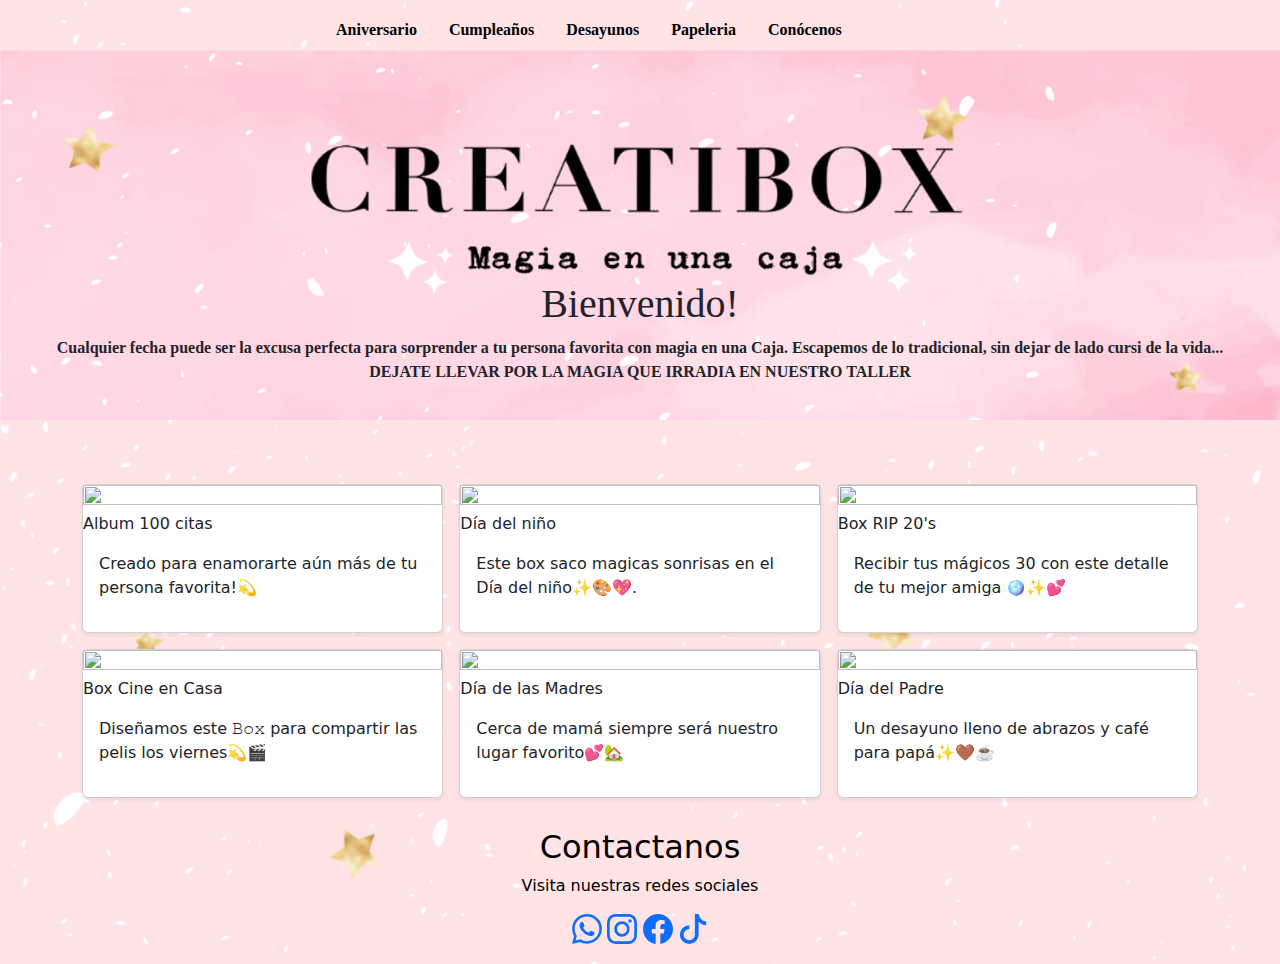
==== commit 9fca5375: "Update index.html" ====
--- a/index.html
+++ b/index.html
@@ -116,7 +116,7 @@
   <a href="https://www.instagram.com/creatibox.pe/?hl=es-la"><svg xmlns="http://www.w3.org/2000/svg" width="30" height="30" fill="currentColor" class="" viewBox="0 0 16 16">
       <path d="M8 0C5.829 0 5.556.01 4.703.048 3.85.088 3.269.222 2.76.42a3.9 3.9 0 0 0-1.417.923A3.9 3.9 0 0 0 .42 2.76C.222 3.268.087 3.85.048 4.7.01 5.555 0 5.827 0 8.001c0 2.172.01 2.444.048 3.297.04.852.174 1.433.372 1.942.205.526.478.972.923 1.417.444.445.89.719 1.416.923.51.198 1.09.333 1.942.372C5.555 15.99 5.827 16 8 16s2.444-.01 3.298-.048c.851-.04 1.434-.174 1.943-.372a3.9 3.9 0 0 0 1.416-.923c.445-.445.718-.891.923-1.417.197-.509.332-1.09.372-1.942C15.99 10.445 16 10.173 16 8s-.01-2.445-.048-3.299c-.04-.851-.175-1.433-.372-1.941a3.9 3.9 0 0 0-.923-1.417A3.9 3.9 0 0 0 13.24.42c-.51-.198-1.092-.333-1.943-.372C10.443.01 10.172 0 7.998 0zm-.717 1.442h.718c2.136 0 2.389.007 3.232.046.78.035 1.204.166 1.486.275.373.145.64.319.92.599s.453.546.598.92c.11.281.24.705.275 1.485.039.843.047 1.096.047 3.231s-.008 2.389-.047 3.232c-.035.78-.166 1.203-.275 1.485a2.5 2.5 0 0 1-.599.919c-.28.28-.546.453-.92.598-.28.11-.704.24-1.485.276-.843.038-1.096.047-3.232.047s-2.39-.009-3.233-.047c-.78-.036-1.203-.166-1.485-.276a2.5 2.5 0 0 1-.92-.598 2.5 2.5 0 0 1-.6-.92c-.109-.281-.24-.705-.275-1.485-.038-.843-.046-1.096-.046-3.233s.008-2.388.046-3.231c.036-.78.166-1.204.276-1.486.145-.373.319-.64.599-.92s.546-.453.92-.598c.282-.11.705-.24 1.485-.276.738-.034 1.024-.044 2.515-.045zm4.988 1.328a.96.96 0 1 0 0 1.92.96.96 0 0 0 0-1.92m-4.27 1.122a4.109 4.109 0 1 0 0 8.217 4.109 4.109 0 0 0 0-8.217m0 1.441a2.667 2.667 0 1 1 0 5.334 2.667 2.667 0 0 1 0-5.334"/>
       </svg></a>
-  <a href="https://www.facebook.com/search/top?q=creatibox&locale=es_LA"><svg xmlns="http://www.w3.org/2000/svg" width="30" height="30" fill="currentColor" class="" viewBox="0 0 16 16">
+  <a href="https://www.facebook.com/detallespersonalizadossullana?locale=es_LA"><svg xmlns="http://www.w3.org/2000/svg" width="30" height="30" fill="currentColor" class="" viewBox="0 0 16 16">
   <path d="M16 8.049c0-4.446-3.582-8.05-8-8.05C3.58 0-.002 3.603-.002 8.05c0 4.017 2.926 7.347 6.75 7.951v-5.625h-2.03V8.05H6.75V6.275c0-2.017 1.195-3.131 3.022-3.131.876 0 1.791.157 1.791.157v1.98h-1.009c-.993 0-1.303.621-1.303 1.258v1.51h2.218l-.354 2.326H9.25V16c3.824-.604 6.75-3.934 6.75-7.951"/>
   </svg></a>
   <a href="https://www.tiktok.com/@creatibox"><svg xmlns="http://www.w3.org/2000/svg" width="30" height="30" fill="currentColor" class="" viewBox="0 0 16 16">
--- a/sticreatibox.css
+++ b/sticreatibox.css
@@ -44,6 +44,7 @@
     max-width: 350px;
     border-radius: 10px;
     margin-right: 10px;
+    align-items: center;
 }
 .historia p {
     font-family: "lora", serif;
@@ -51,6 +52,7 @@
     font-style: normal;
     text-align: justify;
     flex: 10;
+    align-items: center;
 }
 .historia{
     align-items: center;
@@ -65,6 +67,7 @@
     font-style: normal;
     text-align: center; 
     margin-top: 50px;
+    padding-top: 100px;
 }
 .album {
     background-color: transparent;
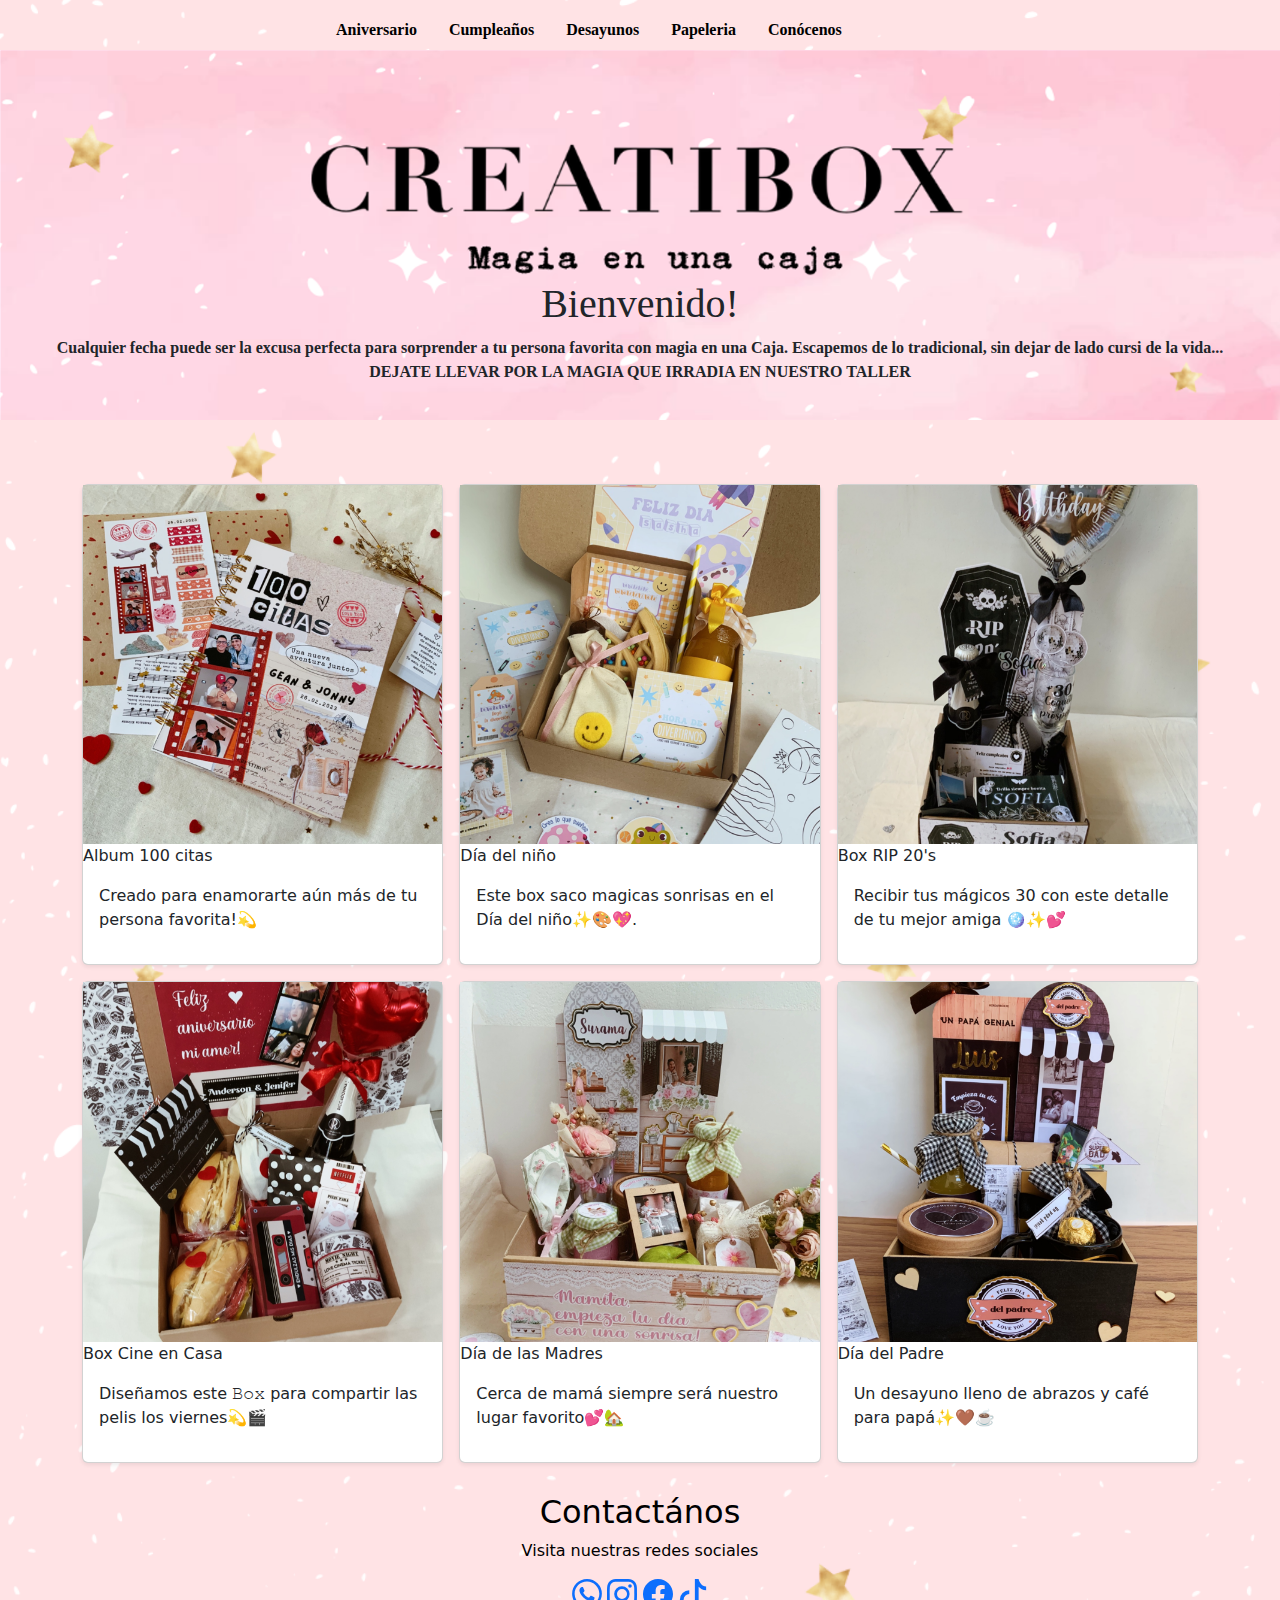
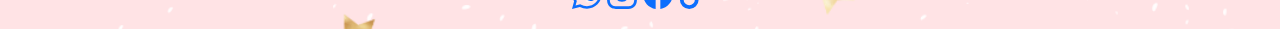
==== commit d47d031d: "Update index.html" ====
--- a/index.html
+++ b/index.html
@@ -108,7 +108,7 @@
   <!--piedepagina-->
 <footer>
   <div>
-  <h2>Contactanos</h2>
+  <h2>Contactános</h2>
   <p>Visita nuestras redes sociales</p>
   <a href="https://api.whatsapp.com/send?phone=51977813447"><svg xmlns="http://www.w3.org/2000/svg" width="30" height="30" fill="currentColor" class="" viewBox="0 0 16 16">
     <path d="M13.601 2.326A7.85 7.85 0 0 0 7.994 0C3.627 0 .068 3.558.064 7.926c0 1.399.366 2.76 1.057 3.965L0 16l4.204-1.102a7.9 7.9 0 0 0 3.79.965h.004c4.368 0 7.926-3.558 7.93-7.93A7.9 7.9 0 0 0 13.6 2.326zM7.994 14.521a6.6 6.6 0 0 1-3.356-.92l-.24-.144-2.494.654.666-2.433-.156-.251a6.56 6.56 0 0 1-1.007-3.505c0-3.626 2.957-6.584 6.591-6.584a6.56 6.56 0 0 1 4.66 1.931 6.56 6.56 0 0 1 1.928 4.66c-.004 3.639-2.961 6.592-6.592 6.592m3.615-4.934c-.197-.099-1.17-.578-1.353-.646-.182-.065-.315-.099-.445.099-.133.197-.513.646-.627.775-.114.133-.232.148-.43.05-.197-.1-.836-.308-1.592-.985-.59-.525-.985-1.175-1.103-1.372-.114-.198-.011-.304.088-.403.087-.088.197-.232.296-.346.1-.114.133-.198.198-.33.065-.134.034-.248-.015-.347-.05-.099-.445-1.076-.612-1.47-.16-.389-.323-.335-.445-.34-.114-.007-.247-.007-.38-.007a.73.73 0 0 0-.529.247c-.182.198-.691.677-.691 1.654s.71 1.916.81 2.049c.098.133 1.394 2.132 3.383 2.992.47.205.84.326 1.129.418.475.152.904.129 1.246.08.38-.058 1.171-.48 1.338-.943.164-.464.164-.86.114-.943-.049-.084-.182-.133-.38-.232"/>
--- a/sticreatibox.css
+++ b/sticreatibox.css
@@ -58,8 +58,8 @@
     align-items: center;
     padding: 10px;
     display: flex;
-    max-width: 1000px;
-    margin: 1px;
+    margin: 0 200px;
+    justify-content:center;
 }
 .titulos{
     font-family: "lora", serif;
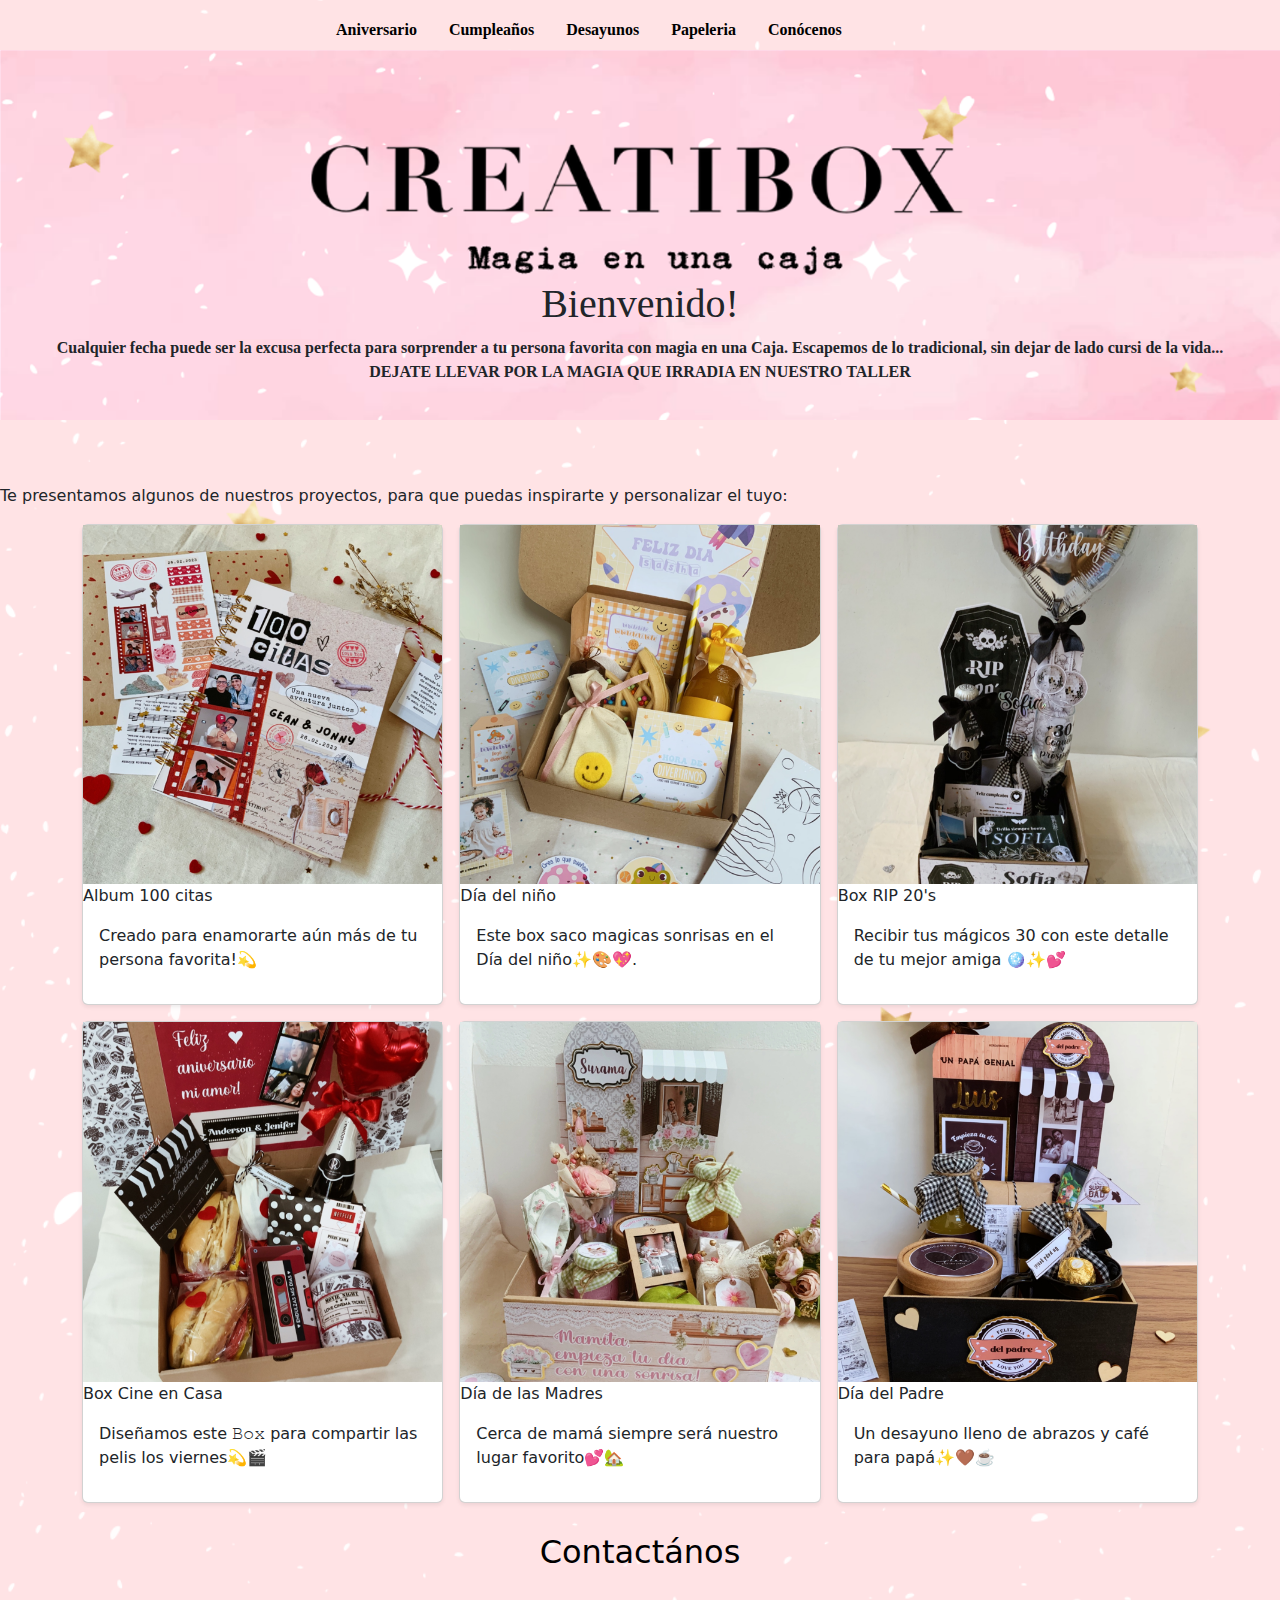
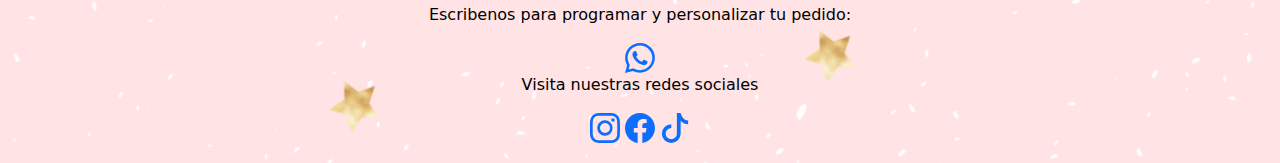
==== commit 2b335faf: "Update index.html" ====
--- a/index.html
+++ b/index.html
@@ -26,7 +26,9 @@
         </div>
       </div>
     <!--display de fotos-->
+
     <div class="album">
+      <p class="textos">Te presentamos algunos de nuestros proyectos, para que puedas inspirarte y personalizar el tuyo:</p>
         <div class="container">
           <div class="row row-cols-1 row-cols-sm-2 row-cols-md-3 g-3">
             <div class="col">
@@ -106,23 +108,24 @@
   </div>
 </div>
   <!--piedepagina-->
-<footer>
-  <div>
-  <h2>Contactános</h2>
-  <p>Visita nuestras redes sociales</p>
-  <a href="https://api.whatsapp.com/send?phone=51977813447"><svg xmlns="http://www.w3.org/2000/svg" width="30" height="30" fill="currentColor" class="" viewBox="0 0 16 16">
-    <path d="M13.601 2.326A7.85 7.85 0 0 0 7.994 0C3.627 0 .068 3.558.064 7.926c0 1.399.366 2.76 1.057 3.965L0 16l4.204-1.102a7.9 7.9 0 0 0 3.79.965h.004c4.368 0 7.926-3.558 7.93-7.93A7.9 7.9 0 0 0 13.6 2.326zM7.994 14.521a6.6 6.6 0 0 1-3.356-.92l-.24-.144-2.494.654.666-2.433-.156-.251a6.56 6.56 0 0 1-1.007-3.505c0-3.626 2.957-6.584 6.591-6.584a6.56 6.56 0 0 1 4.66 1.931 6.56 6.56 0 0 1 1.928 4.66c-.004 3.639-2.961 6.592-6.592 6.592m3.615-4.934c-.197-.099-1.17-.578-1.353-.646-.182-.065-.315-.099-.445.099-.133.197-.513.646-.627.775-.114.133-.232.148-.43.05-.197-.1-.836-.308-1.592-.985-.59-.525-.985-1.175-1.103-1.372-.114-.198-.011-.304.088-.403.087-.088.197-.232.296-.346.1-.114.133-.198.198-.33.065-.134.034-.248-.015-.347-.05-.099-.445-1.076-.612-1.47-.16-.389-.323-.335-.445-.34-.114-.007-.247-.007-.38-.007a.73.73 0 0 0-.529.247c-.182.198-.691.677-.691 1.654s.71 1.916.81 2.049c.098.133 1.394 2.132 3.383 2.992.47.205.84.326 1.129.418.475.152.904.129 1.246.08.38-.058 1.171-.48 1.338-.943.164-.464.164-.86.114-.943-.049-.084-.182-.133-.38-.232"/>
+  <footer>
+    <div>
+    <h2>Contactános</h2><br>
+    <p>Escribenos para programar y personalizar tu pedido:</p>
+    <a href="https://api.whatsapp.com/send?phone=51977813447"><svg xmlns="http://www.w3.org/2000/svg" width="30" height="30" fill="currentColor" class="" viewBox="0 0 16 16">
+      <path d="M13.601 2.326A7.85 7.85 0 0 0 7.994 0C3.627 0 .068 3.558.064 7.926c0 1.399.366 2.76 1.057 3.965L0 16l4.204-1.102a7.9 7.9 0 0 0 3.79.965h.004c4.368 0 7.926-3.558 7.93-7.93A7.9 7.9 0 0 0 13.6 2.326zM7.994 14.521a6.6 6.6 0 0 1-3.356-.92l-.24-.144-2.494.654.666-2.433-.156-.251a6.56 6.56 0 0 1-1.007-3.505c0-3.626 2.957-6.584 6.591-6.584a6.56 6.56 0 0 1 4.66 1.931 6.56 6.56 0 0 1 1.928 4.66c-.004 3.639-2.961 6.592-6.592 6.592m3.615-4.934c-.197-.099-1.17-.578-1.353-.646-.182-.065-.315-.099-.445.099-.133.197-.513.646-.627.775-.114.133-.232.148-.43.05-.197-.1-.836-.308-1.592-.985-.59-.525-.985-1.175-1.103-1.372-.114-.198-.011-.304.088-.403.087-.088.197-.232.296-.346.1-.114.133-.198.198-.33.065-.134.034-.248-.015-.347-.05-.099-.445-1.076-.612-1.47-.16-.389-.323-.335-.445-.34-.114-.007-.247-.007-.38-.007a.73.73 0 0 0-.529.247c-.182.198-.691.677-.691 1.654s.71 1.916.81 2.049c.098.133 1.394 2.132 3.383 2.992.47.205.84.326 1.129.418.475.152.904.129 1.246.08.38-.058 1.171-.48 1.338-.943.164-.464.164-.86.114-.943-.049-.084-.182-.133-.38-.232"/>
+      </svg></a>
+    <p>Visita nuestras redes sociales</p>
+    <a href="https://www.instagram.com/creatibox.pe/?hl=es-la"><svg xmlns="http://www.w3.org/2000/svg" width="30" height="30" fill="currentColor" class="" viewBox="0 0 16 16">
+        <path d="M8 0C5.829 0 5.556.01 4.703.048 3.85.088 3.269.222 2.76.42a3.9 3.9 0 0 0-1.417.923A3.9 3.9 0 0 0 .42 2.76C.222 3.268.087 3.85.048 4.7.01 5.555 0 5.827 0 8.001c0 2.172.01 2.444.048 3.297.04.852.174 1.433.372 1.942.205.526.478.972.923 1.417.444.445.89.719 1.416.923.51.198 1.09.333 1.942.372C5.555 15.99 5.827 16 8 16s2.444-.01 3.298-.048c.851-.04 1.434-.174 1.943-.372a3.9 3.9 0 0 0 1.416-.923c.445-.445.718-.891.923-1.417.197-.509.332-1.09.372-1.942C15.99 10.445 16 10.173 16 8s-.01-2.445-.048-3.299c-.04-.851-.175-1.433-.372-1.941a3.9 3.9 0 0 0-.923-1.417A3.9 3.9 0 0 0 13.24.42c-.51-.198-1.092-.333-1.943-.372C10.443.01 10.172 0 7.998 0zm-.717 1.442h.718c2.136 0 2.389.007 3.232.046.78.035 1.204.166 1.486.275.373.145.64.319.92.599s.453.546.598.92c.11.281.24.705.275 1.485.039.843.047 1.096.047 3.231s-.008 2.389-.047 3.232c-.035.78-.166 1.203-.275 1.485a2.5 2.5 0 0 1-.599.919c-.28.28-.546.453-.92.598-.28.11-.704.24-1.485.276-.843.038-1.096.047-3.232.047s-2.39-.009-3.233-.047c-.78-.036-1.203-.166-1.485-.276a2.5 2.5 0 0 1-.92-.598 2.5 2.5 0 0 1-.6-.92c-.109-.281-.24-.705-.275-1.485-.038-.843-.046-1.096-.046-3.233s.008-2.388.046-3.231c.036-.78.166-1.204.276-1.486.145-.373.319-.64.599-.92s.546-.453.92-.598c.282-.11.705-.24 1.485-.276.738-.034 1.024-.044 2.515-.045zm4.988 1.328a.96.96 0 1 0 0 1.92.96.96 0 0 0 0-1.92m-4.27 1.122a4.109 4.109 0 1 0 0 8.217 4.109 4.109 0 0 0 0-8.217m0 1.441a2.667 2.667 0 1 1 0 5.334 2.667 2.667 0 0 1 0-5.334"/>
+        </svg></a>
+    <a href="https://www.facebook.com/search/top?q=creatibox&locale=es_LA"><svg xmlns="http://www.w3.org/2000/svg" width="30" height="30" fill="currentColor" class="" viewBox="0 0 16 16">
+    <path d="M16 8.049c0-4.446-3.582-8.05-8-8.05C3.58 0-.002 3.603-.002 8.05c0 4.017 2.926 7.347 6.75 7.951v-5.625h-2.03V8.05H6.75V6.275c0-2.017 1.195-3.131 3.022-3.131.876 0 1.791.157 1.791.157v1.98h-1.009c-.993 0-1.303.621-1.303 1.258v1.51h2.218l-.354 2.326H9.25V16c3.824-.604 6.75-3.934 6.75-7.951"/>
     </svg></a>
-  <a href="https://www.instagram.com/creatibox.pe/?hl=es-la"><svg xmlns="http://www.w3.org/2000/svg" width="30" height="30" fill="currentColor" class="" viewBox="0 0 16 16">
-      <path d="M8 0C5.829 0 5.556.01 4.703.048 3.85.088 3.269.222 2.76.42a3.9 3.9 0 0 0-1.417.923A3.9 3.9 0 0 0 .42 2.76C.222 3.268.087 3.85.048 4.7.01 5.555 0 5.827 0 8.001c0 2.172.01 2.444.048 3.297.04.852.174 1.433.372 1.942.205.526.478.972.923 1.417.444.445.89.719 1.416.923.51.198 1.09.333 1.942.372C5.555 15.99 5.827 16 8 16s2.444-.01 3.298-.048c.851-.04 1.434-.174 1.943-.372a3.9 3.9 0 0 0 1.416-.923c.445-.445.718-.891.923-1.417.197-.509.332-1.09.372-1.942C15.99 10.445 16 10.173 16 8s-.01-2.445-.048-3.299c-.04-.851-.175-1.433-.372-1.941a3.9 3.9 0 0 0-.923-1.417A3.9 3.9 0 0 0 13.24.42c-.51-.198-1.092-.333-1.943-.372C10.443.01 10.172 0 7.998 0zm-.717 1.442h.718c2.136 0 2.389.007 3.232.046.78.035 1.204.166 1.486.275.373.145.64.319.92.599s.453.546.598.92c.11.281.24.705.275 1.485.039.843.047 1.096.047 3.231s-.008 2.389-.047 3.232c-.035.78-.166 1.203-.275 1.485a2.5 2.5 0 0 1-.599.919c-.28.28-.546.453-.92.598-.28.11-.704.24-1.485.276-.843.038-1.096.047-3.232.047s-2.39-.009-3.233-.047c-.78-.036-1.203-.166-1.485-.276a2.5 2.5 0 0 1-.92-.598 2.5 2.5 0 0 1-.6-.92c-.109-.281-.24-.705-.275-1.485-.038-.843-.046-1.096-.046-3.233s.008-2.388.046-3.231c.036-.78.166-1.204.276-1.486.145-.373.319-.64.599-.92s.546-.453.92-.598c.282-.11.705-.24 1.485-.276.738-.034 1.024-.044 2.515-.045zm4.988 1.328a.96.96 0 1 0 0 1.92.96.96 0 0 0 0-1.92m-4.27 1.122a4.109 4.109 0 1 0 0 8.217 4.109 4.109 0 0 0 0-8.217m0 1.441a2.667 2.667 0 1 1 0 5.334 2.667 2.667 0 0 1 0-5.334"/>
-      </svg></a>
-  <a href="https://www.facebook.com/detallespersonalizadossullana?locale=es_LA"><svg xmlns="http://www.w3.org/2000/svg" width="30" height="30" fill="currentColor" class="" viewBox="0 0 16 16">
-  <path d="M16 8.049c0-4.446-3.582-8.05-8-8.05C3.58 0-.002 3.603-.002 8.05c0 4.017 2.926 7.347 6.75 7.951v-5.625h-2.03V8.05H6.75V6.275c0-2.017 1.195-3.131 3.022-3.131.876 0 1.791.157 1.791.157v1.98h-1.009c-.993 0-1.303.621-1.303 1.258v1.51h2.218l-.354 2.326H9.25V16c3.824-.604 6.75-3.934 6.75-7.951"/>
-  </svg></a>
-  <a href="https://www.tiktok.com/@creatibox"><svg xmlns="http://www.w3.org/2000/svg" width="30" height="30" fill="currentColor" class="" viewBox="0 0 16 16">
-  <path d="M9 0h1.98c.144.715.54 1.617 1.235 2.512C12.895 3.389 13.797 4 15 4v2c-1.753 0-3.07-.814-4-1.829V11a5 5 0 1 1-5-5v2a3 3 0 1 0 3 3z"/>
-  </svg></a>
-</div>
-</footer>
+    <a href="https://www.tiktok.com/@creatibox"><svg xmlns="http://www.w3.org/2000/svg" width="30" height="30" fill="currentColor" class="" viewBox="0 0 16 16">
+    <path d="M9 0h1.98c.144.715.54 1.617 1.235 2.512C12.895 3.389 13.797 4 15 4v2c-1.753 0-3.07-.814-4-1.829V11a5 5 0 1 1-5-5v2a3 3 0 1 0 3 3z"/>
+    </svg></a>
+  </div>
+  </footer>
 </body>
 </html>
--- a/sticreatibox.css
+++ b/sticreatibox.css
@@ -66,7 +66,6 @@
     font-weight: 700;
     font-style: normal;
     text-align: center; 
-    margin-top: 50px;
     padding-top: 100px;
 }
 .album {
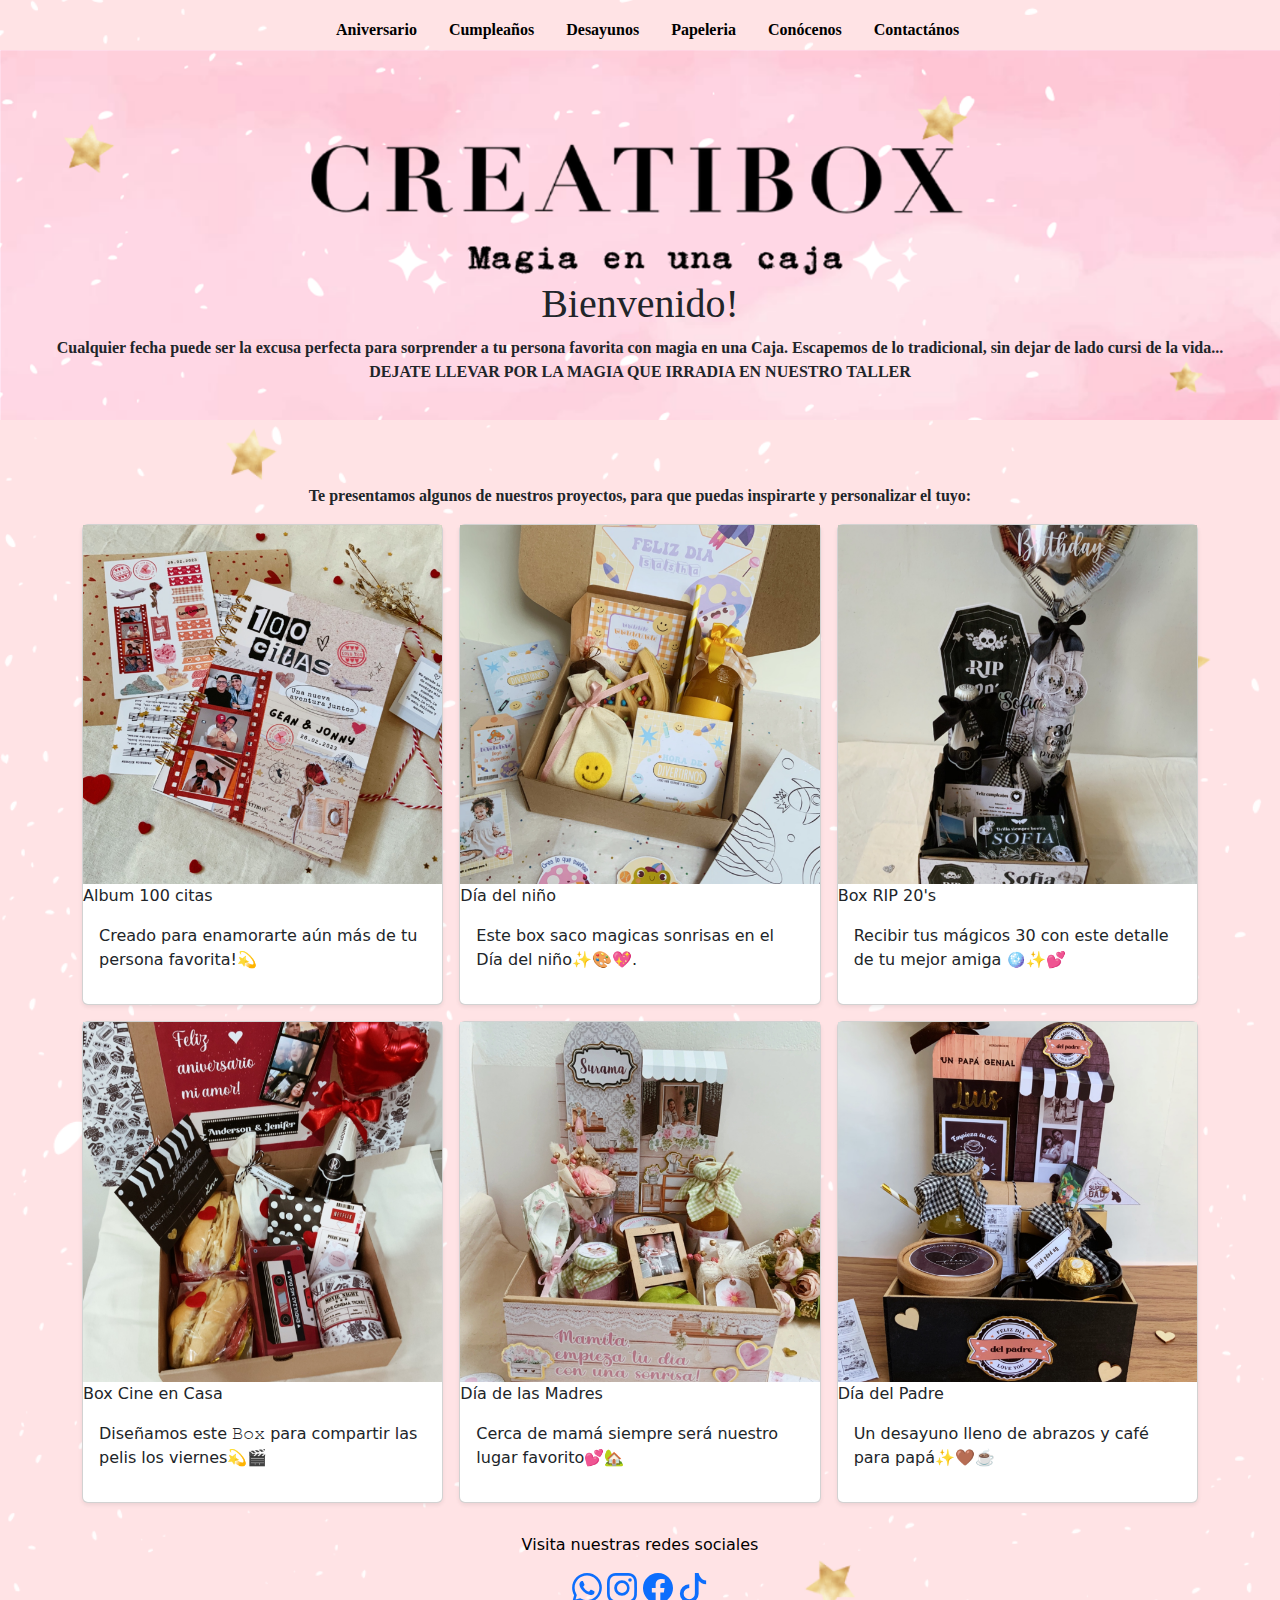
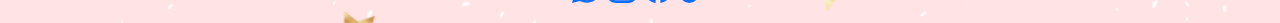
==== commit 8d6c9460: "Update index.html" ====
--- a/index.html
+++ b/index.html
@@ -15,6 +15,7 @@
         <li class="nav-item"><a href="https://drive.google.com/file/d/15_2VA3XuF8bs-eMj814XFstAPiEPyAQj/view" class="nav-link">Desayunos</a></li>
         <li class="nav-item"><a href="https://drive.google.com/file/d/13I0VQ-iVN0LmcDx_HsK6YAFzVX-oDXko/view" class="nav-link">Papeleria</a></li>
         <li class="nav-item"><a href="Sobre nosotras.html" class="nav-link">Conócenos</a></li>
+        <li class="nav-item"><a href="contacto.html" class="nav-link">Contactános</a></li>
       </ul>
     </header>
     <!--parte 1 banner-->
@@ -110,12 +111,10 @@
   <!--piedepagina-->
   <footer>
     <div>
-    <h2>Contactános</h2><br>
-    <p>Escribenos para programar y personalizar tu pedido:</p>
+    <p>Visita nuestras redes sociales</p>
     <a href="https://api.whatsapp.com/send?phone=51977813447"><svg xmlns="http://www.w3.org/2000/svg" width="30" height="30" fill="currentColor" class="" viewBox="0 0 16 16">
       <path d="M13.601 2.326A7.85 7.85 0 0 0 7.994 0C3.627 0 .068 3.558.064 7.926c0 1.399.366 2.76 1.057 3.965L0 16l4.204-1.102a7.9 7.9 0 0 0 3.79.965h.004c4.368 0 7.926-3.558 7.93-7.93A7.9 7.9 0 0 0 13.6 2.326zM7.994 14.521a6.6 6.6 0 0 1-3.356-.92l-.24-.144-2.494.654.666-2.433-.156-.251a6.56 6.56 0 0 1-1.007-3.505c0-3.626 2.957-6.584 6.591-6.584a6.56 6.56 0 0 1 4.66 1.931 6.56 6.56 0 0 1 1.928 4.66c-.004 3.639-2.961 6.592-6.592 6.592m3.615-4.934c-.197-.099-1.17-.578-1.353-.646-.182-.065-.315-.099-.445.099-.133.197-.513.646-.627.775-.114.133-.232.148-.43.05-.197-.1-.836-.308-1.592-.985-.59-.525-.985-1.175-1.103-1.372-.114-.198-.011-.304.088-.403.087-.088.197-.232.296-.346.1-.114.133-.198.198-.33.065-.134.034-.248-.015-.347-.05-.099-.445-1.076-.612-1.47-.16-.389-.323-.335-.445-.34-.114-.007-.247-.007-.38-.007a.73.73 0 0 0-.529.247c-.182.198-.691.677-.691 1.654s.71 1.916.81 2.049c.098.133 1.394 2.132 3.383 2.992.47.205.84.326 1.129.418.475.152.904.129 1.246.08.38-.058 1.171-.48 1.338-.943.164-.464.164-.86.114-.943-.049-.084-.182-.133-.38-.232"/>
       </svg></a>
-    <p>Visita nuestras redes sociales</p>
     <a href="https://www.instagram.com/creatibox.pe/?hl=es-la"><svg xmlns="http://www.w3.org/2000/svg" width="30" height="30" fill="currentColor" class="" viewBox="0 0 16 16">
         <path d="M8 0C5.829 0 5.556.01 4.703.048 3.85.088 3.269.222 2.76.42a3.9 3.9 0 0 0-1.417.923A3.9 3.9 0 0 0 .42 2.76C.222 3.268.087 3.85.048 4.7.01 5.555 0 5.827 0 8.001c0 2.172.01 2.444.048 3.297.04.852.174 1.433.372 1.942.205.526.478.972.923 1.417.444.445.89.719 1.416.923.51.198 1.09.333 1.942.372C5.555 15.99 5.827 16 8 16s2.444-.01 3.298-.048c.851-.04 1.434-.174 1.943-.372a3.9 3.9 0 0 0 1.416-.923c.445-.445.718-.891.923-1.417.197-.509.332-1.09.372-1.942C15.99 10.445 16 10.173 16 8s-.01-2.445-.048-3.299c-.04-.851-.175-1.433-.372-1.941a3.9 3.9 0 0 0-.923-1.417A3.9 3.9 0 0 0 13.24.42c-.51-.198-1.092-.333-1.943-.372C10.443.01 10.172 0 7.998 0zm-.717 1.442h.718c2.136 0 2.389.007 3.232.046.78.035 1.204.166 1.486.275.373.145.64.319.92.599s.453.546.598.92c.11.281.24.705.275 1.485.039.843.047 1.096.047 3.231s-.008 2.389-.047 3.232c-.035.78-.166 1.203-.275 1.485a2.5 2.5 0 0 1-.599.919c-.28.28-.546.453-.92.598-.28.11-.704.24-1.485.276-.843.038-1.096.047-3.232.047s-2.39-.009-3.233-.047c-.78-.036-1.203-.166-1.485-.276a2.5 2.5 0 0 1-.92-.598 2.5 2.5 0 0 1-.6-.92c-.109-.281-.24-.705-.275-1.485-.038-.843-.046-1.096-.046-3.233s.008-2.388.046-3.231c.036-.78.166-1.204.276-1.486.145-.373.319-.64.599-.92s.546-.453.92-.598c.282-.11.705-.24 1.485-.276.738-.034 1.024-.044 2.515-.045zm4.988 1.328a.96.96 0 1 0 0 1.92.96.96 0 0 0 0-1.92m-4.27 1.122a4.109 4.109 0 1 0 0 8.217 4.109 4.109 0 0 0 0-8.217m0 1.441a2.667 2.667 0 1 1 0 5.334 2.667 2.667 0 0 1 0-5.334"/>
         </svg></a>
--- a/sticreatibox.css
+++ b/sticreatibox.css
@@ -12,6 +12,7 @@
     position: absolute;
     padding-left: 25%;
     padding-top: 10px;
+    justify-content: center;
 }
 .nav-link{
     color:black;
@@ -40,18 +41,18 @@
     font-weight: 700;
     font-style: normal;
 }
-.historia img {
-    max-width: 350px;
+.historia-img {
+    max-width: 310px;
     border-radius: 10px;
     margin-right: 10px;
     align-items: center;
 }
-.historia p {
+.historia-p {
     font-family: "lora", serif;
     font-weight: 600;
     font-style: normal;
     text-align: justify;
-    flex: 10;
+    flex: 10px;
     align-items: center;
 }
 .historia{
@@ -59,7 +60,7 @@
     padding: 10px;
     display: flex;
     margin: 0 200px;
-    justify-content:center;
+    justify-content: center;
 }
 .titulos{
     font-family: "lora", serif;
@@ -78,3 +79,11 @@
     padding-top: 30px;
     padding-bottom: 20px;
 }
+
+.textos{
+    text-align: center;
+    font-family: "lora", serif;
+    font-weight: 700;
+    font-style: normal;
+    text-align: center; 
+}
